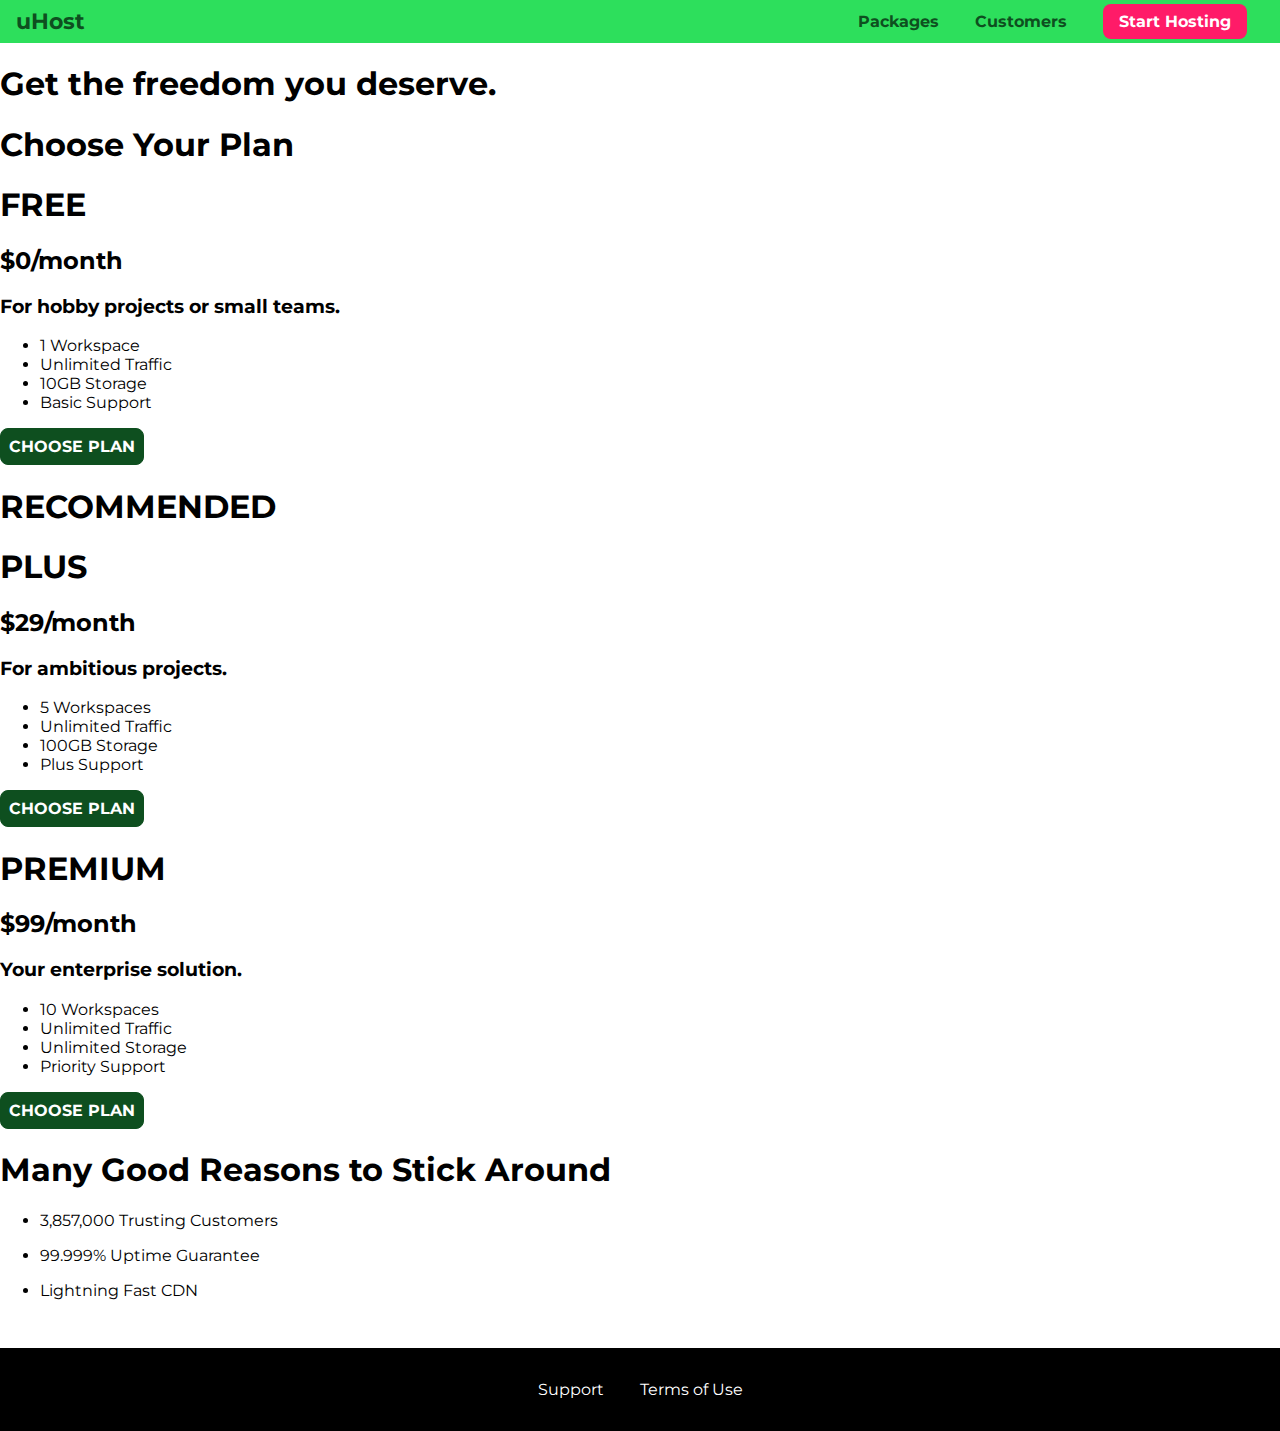
==== index.html @ 27cd6001 "initial commit" ====
<!DOCTYPE html>
<html lang="en">

<head>
    <meta charset="UTF-8">
    <meta http-equiv="X-UA-Compatible" content="ie=edge">
    <title>uHost</title>
    <link rel="shortcut icon" href="favicon.png">
    <link href="https://fonts.googleapis.com/css?family=Anton" rel="stylesheet">
    <link href="https://fonts.googleapis.com/css?family=Montserrat:400,700" rel="stylesheet">
    <link rel="stylesheet" type="text/css" href="shared.css">
    <link rel="stylesheet" type="text/css" href="packages.css">
</head>

<body>
    <header class="main-header">
        <div>
            <a href="index.html" class="main-header__brand">
                uHost
            </a>
        </div>
        <nav class="main-nav">
            <ul class="main-nav__items">
                <li class="main-nav__item">
                    <a href="packages/index.html">Packages</a>
                </li>
                <li class="main-nav__item">
                    <a href="customers/index.html">Customers</a>
                </li>
                <li class="main-nav__item main-nav__item--cta">
                    <a href="start-hosting/index.html">Start Hosting</a>
                </li>
            </ul>
        </nav>
    </header>
    <main>
        <section id="product-overview">
            <h1>Get the freedom you deserve.</h1>
        </section>
        <section id="plans">
            <h1 class="section-title">Choose Your Plan</h1>
            <div>
                <article class="plan">
                    <h1 class="plan__title">FREE</h1>
                    <h2 class="plan__price">$0/month</h2>
                    <h3>For hobby projects or small teams.</h3>
                    <ul class="plan__features">
                        <li>1 Workspace</li>
                        <li>Unlimited Traffic</li>
                        <li>10GB Storage</li>
                        <li>Basic Support</li>
                    </ul>
                    <div>
                        <button class="button">CHOOSE PLAN</button>
                    </div>
                </article>
                <article class="plan plan--highlighted">
                    <h1 class="plan__annotation">RECOMMENDED</h1>
                    <h1 class="plan__title">PLUS</h1>
                    <h2 class="plan__price">$29/month</h2>
                    <h3>For ambitious projects.</h3>
                    <ul class="plan__features">
                        <li>5 Workspaces</li>
                        <li>Unlimited Traffic</li>
                        <li>100GB Storage</li>
                        <li>Plus Support</li>
                    </ul>
                    <div>
                        <button class="button">CHOOSE PLAN</button>
                    </div>
                </article>
                <article class="plan"> 
                    <h1 class="plan__title">PREMIUM</h1>
                    <h2 class="plan__price">$99/month</h2>
                    <h3>Your enterprise solution.</h3>
                    <ul class="plan__features">
                        <li>10 Workspaces</li>
                        <li>Unlimited Traffic</li>
                        <li>Unlimited Storage</li>
                        <li>Priority Support</li>
                    </ul>
                    <div>
                        <button class="button">CHOOSE PLAN</button>
                    </div>
                </article>
            </div>
        </section>
        <section id="key-features">
            <h1 class="section-title">Many Good Reasons to Stick Around</h1>
            <ul class="key-features__list">
                <li class="key-feature">
                    <div class="key-feature__image">

                    </div>
                    <p class="key-feature__description">3,857,000 Trusting Customers</p>
                </li>
                <li class="key-feature">
                    <div class="key-feature__image"> 

                    </div>
                    <p class="key-feature__description">99.999% Uptime Guarantee</p>
                </li>
                <li class="key-feature">
                    <div class="key-feature__image">

                    </div>
                    <p class="key-feature__description">Lightning Fast CDN</p>
                </li>
            </ul>
        </section>
    </main>
    <footer class="main-footer">
        <nav>
            <ul class="main-footer__links">
                <li class="main-footer__link">
                    <a href="#">Support</a>
                </li>
                <li class="main-footer__link">
                    <a href="#">Terms of Use</a>
                </li>
            </ul>
        </nav>
    </footer>
</body>

</html>
---- shared.css ----
* {
    box-sizing: border-box;
}

body {
    font-family: 'Montserrat', sans-serif;
    margin: 0;
}

.main-header {
    width: 100%;
    background: #2ddf5c;
    padding: 8px 16px;
}

.main-header > div {
    display: inline-block;
    vertical-align: middle;
}

.main-header__brand {
    color: #0e4f1f;
    text-decoration: none;
    font-weight: bold;
    font-size: 22px;
}

.main-nav {
    display: inline-block;
    text-align: right;
    width: calc(100% - 74px);
    vertical-align: middle;
}

.main-nav__items {
    margin: 0;
    padding: 0;
    list-style: none;
}

.main-nav__item {
    display: inline-block;
    margin: 0 16px;
}

.main-nav__item a {
    text-decoration: none;
    color: #0e4f1f;
    font-weight: bold;
    padding: 3px 0;
}

.main-nav__item a:hover,
.main-nav__item a:active {
    color: white;
    border-bottom: 5px solid white;
}

.main-nav__item--cta a {
    color: white;
    background: #ff1b68;
    padding: 8px 16px;
    border-radius: 8px;
}

.main-nav__item--cta a:hover,
.main-nav__item--cta a:active {
    color: #ff1b68;
    background: white;
    border: none;
}

.main-footer {
    background: black;
    padding: 32px;
    margin-top: 48px;
}

.main-footer__links {
    list-style: none;
    margin: 0;
    padding: 0;
    text-align: center;
}

.main-footer__link {
    display: inline-block;
    margin: 0 16px;
}

.main-footer__link a {
    color: white;
    text-decoration: none;
}

.main-footer__link a:hover,
.main-footer__link a:active {
    color: #ccc;
} 


/* button styling */
.button {
    background: #0e4f1f;
    color: white;
    font: inherit;
    border: 1.5px solid #0e4f1f;
    padding: 8px;
    border-radius: 8px;
    font-weight: bold;
    cursor: pointer;
}

.button:hover,
.button:active {
    background: white;
    color: #0e4f1f;
}

.button:focus {
    outline: none;
}
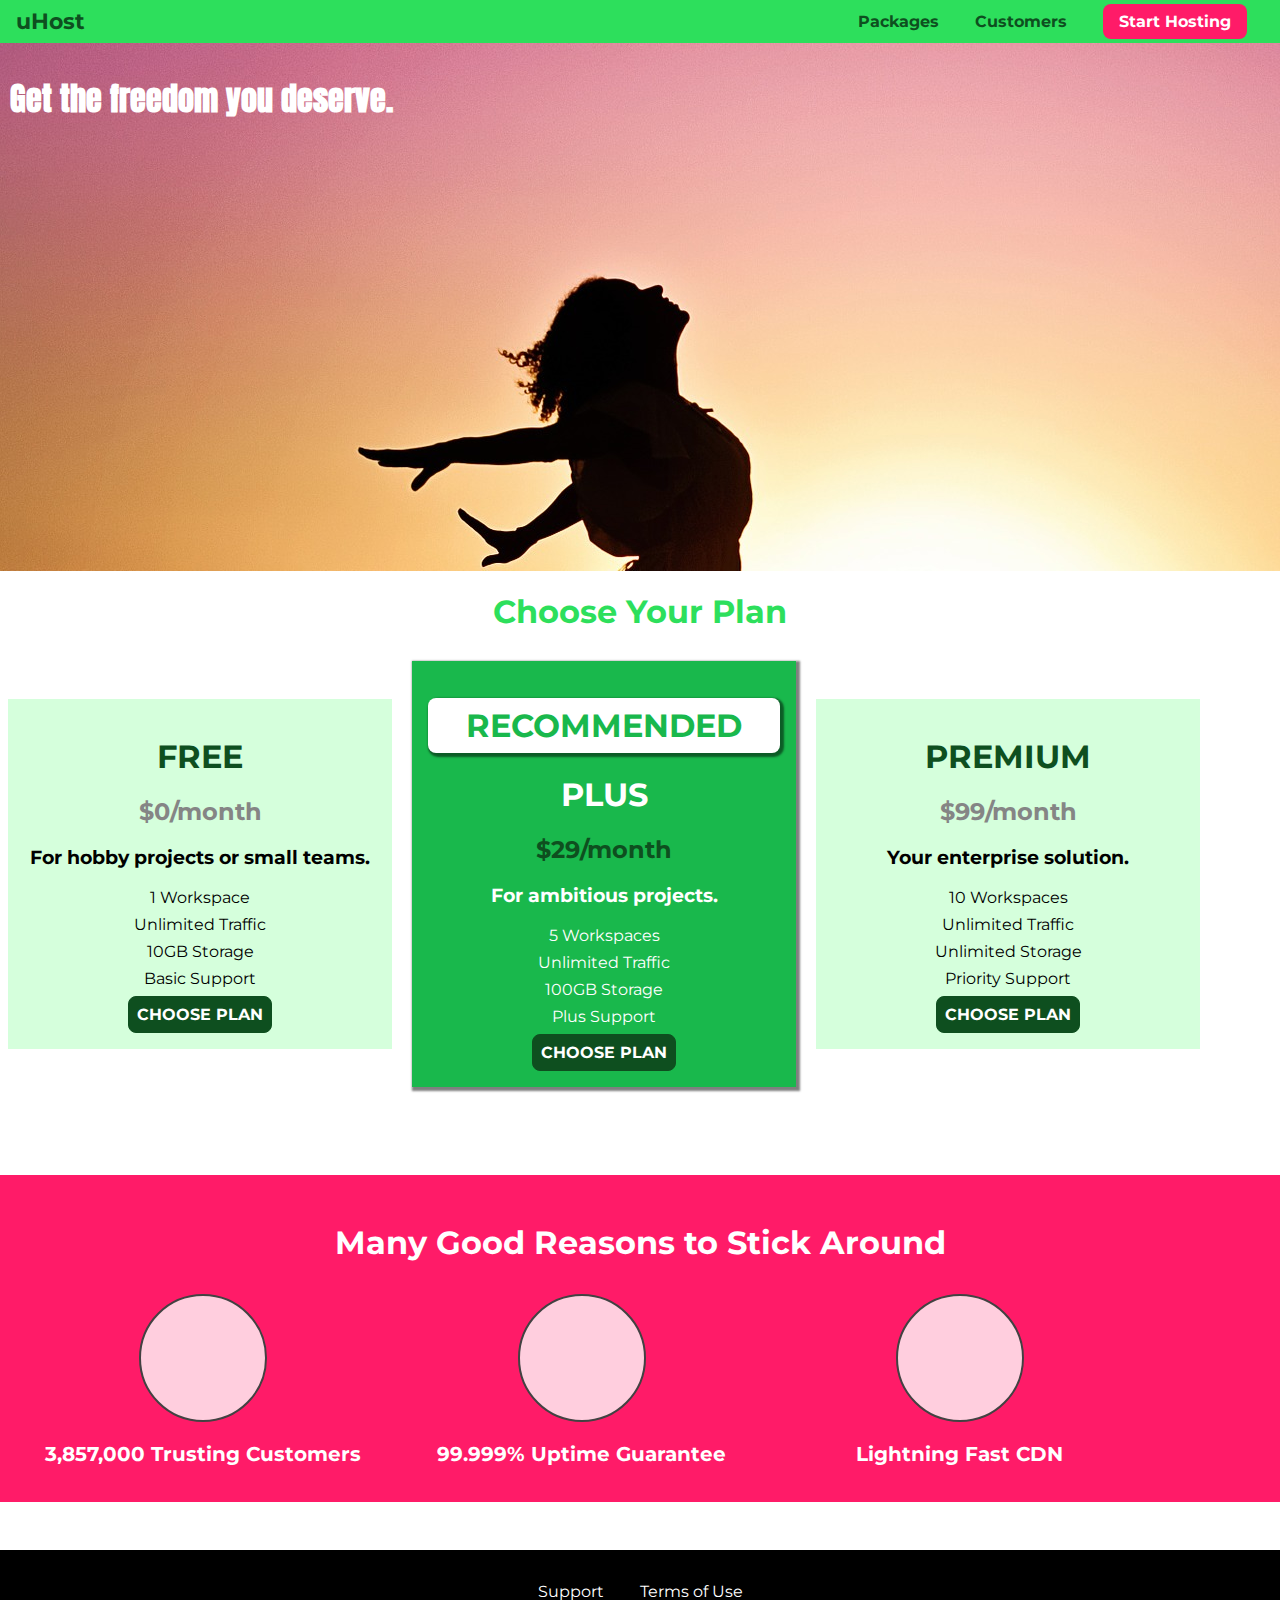
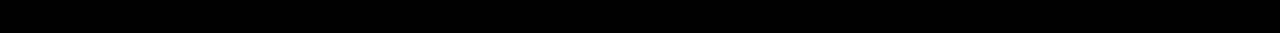
==== commit e9f1cc6a: "index css updated" ====
--- a/index.html
+++ b/index.html
@@ -9,7 +9,7 @@
     <link href="https://fonts.googleapis.com/css?family=Anton" rel="stylesheet">
     <link href="https://fonts.googleapis.com/css?family=Montserrat:400,700" rel="stylesheet">
     <link rel="stylesheet" type="text/css" href="shared.css">
-    <link rel="stylesheet" type="text/css" href="packages.css">
+    <link rel="stylesheet" type="text/css" href="main.css">
 </head>
 
 <body>
--- a/main.css
+++ b/main.css
@@ -0,0 +1,107 @@
+#product-overview {
+    background: url("freedom.jpg");
+    width: 100%;
+    height: 528px;
+    padding: 10px;   
+}
+
+.section-title {
+    color: #2ddf5c;
+    text-align: center;
+}
+
+#product-overview h1 {
+    color: white;
+    font-family: 'Anton', sans-serif;
+}
+
+.plan {
+    background: #d5ffdc;
+    text-align: center;
+    padding: 16px;
+    margin: 8px;
+    display: inline-block;
+    width: 30%;
+    vertical-align: middle;
+}
+
+.plan--highlighted {
+    background: #19b84c;
+    color: white;
+    box-shadow: 2px 2px 2px 2px rgba(0, 0, 0, 0.5);
+}
+
+.plan__annotation {
+    background: white;
+    color: #19b84c;
+    padding: 8px;
+    box-shadow: 2px 2px 2px 2px rgba(0, 0, 0, 0.5);
+    border-radius: 8px;
+}
+
+.plan__features {
+    list-style: none;
+    margin: 0;
+    padding: 0;
+}
+
+.plan__features li {
+    margin: 8px 0;
+}
+
+.plan__title {
+    color: #0e4f1f;
+}
+
+.plan__price {
+    color: #858585;
+}
+
+.plan--highlighted .plan__title {
+    color: white
+}
+
+.plan--highlighted .plan__price {
+    color: #0e4f1f
+}
+
+
+#key-features {
+    background: #ff1b68;
+    margin-top: 80px;
+    padding: 16px;
+}
+
+#key-features .section-title {
+    color: white;
+    margin: 32px;
+}
+
+.key-features__list {
+    list-style: none;
+    margin:0;
+    padding: 0;
+    text-align: middle;
+}
+
+.key-feature {
+    display: inline-block;
+    width: 30%;
+    vertical-align: top;
+}
+
+.key-feature__description {
+    text-align: center;
+    font-size: 20px;
+    color: white;
+    font-weight: bold;
+}
+
+.key-feature__image {
+    background: #ffcede;
+    height: 128px;
+    width: 128px;
+    border: 2px solid #424242;
+    border-radius: 50%;
+    margin: auto;
+}
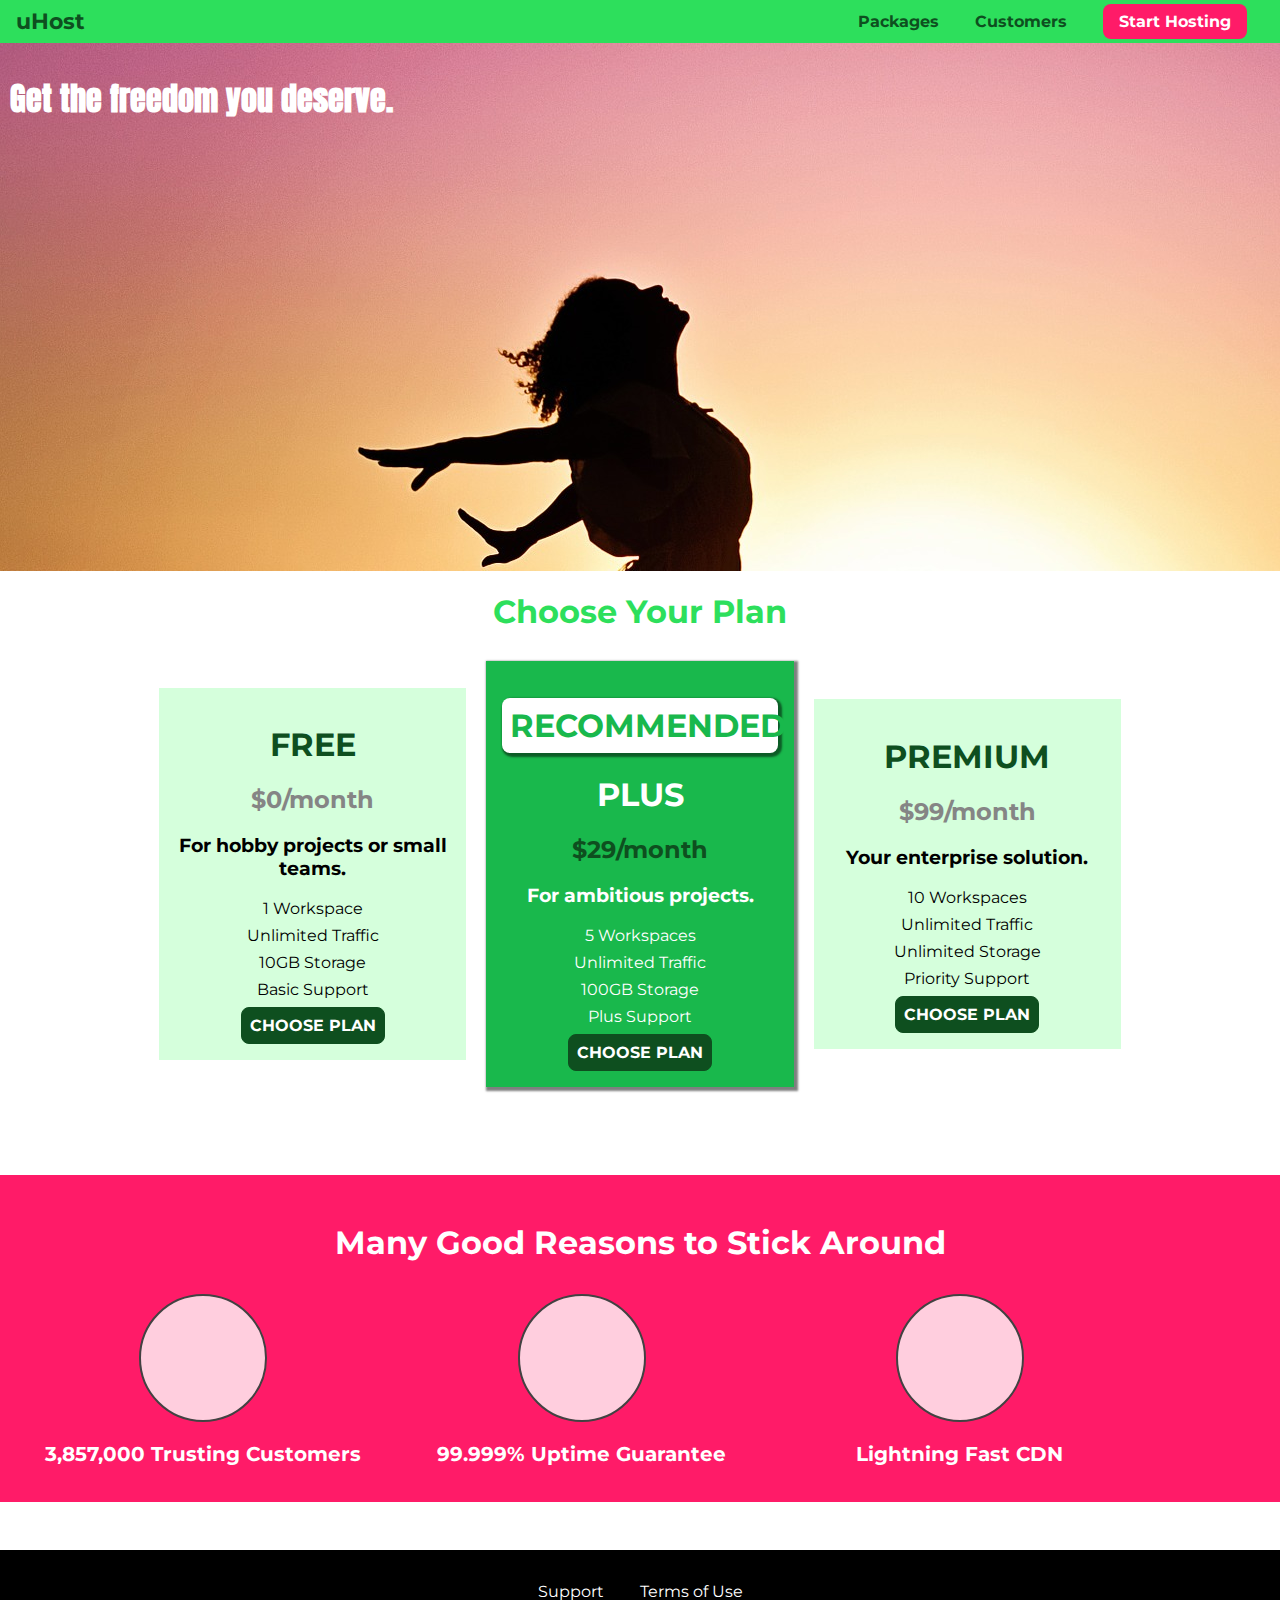
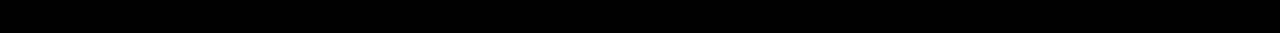
==== commit 82e87752: "css to main and plan  updated" ====
--- a/index.html
+++ b/index.html
@@ -39,7 +39,7 @@
         </section>
         <section id="plans">
             <h1 class="section-title">Choose Your Plan</h1>
-            <div>
+            <div class="plan__list">
                 <article class="plan">
                     <h1 class="plan__title">FREE</h1>
                     <h2 class="plan__price">$0/month</h2>
--- a/main.css
+++ b/main.css
@@ -13,6 +13,12 @@
 #product-overview h1 {
     color: white;
     font-family: 'Anton', sans-serif;
+}
+
+.plan__list {
+    width: 80%;
+    margin: auto;
+    text-align: center;
 }
 
 .plan {
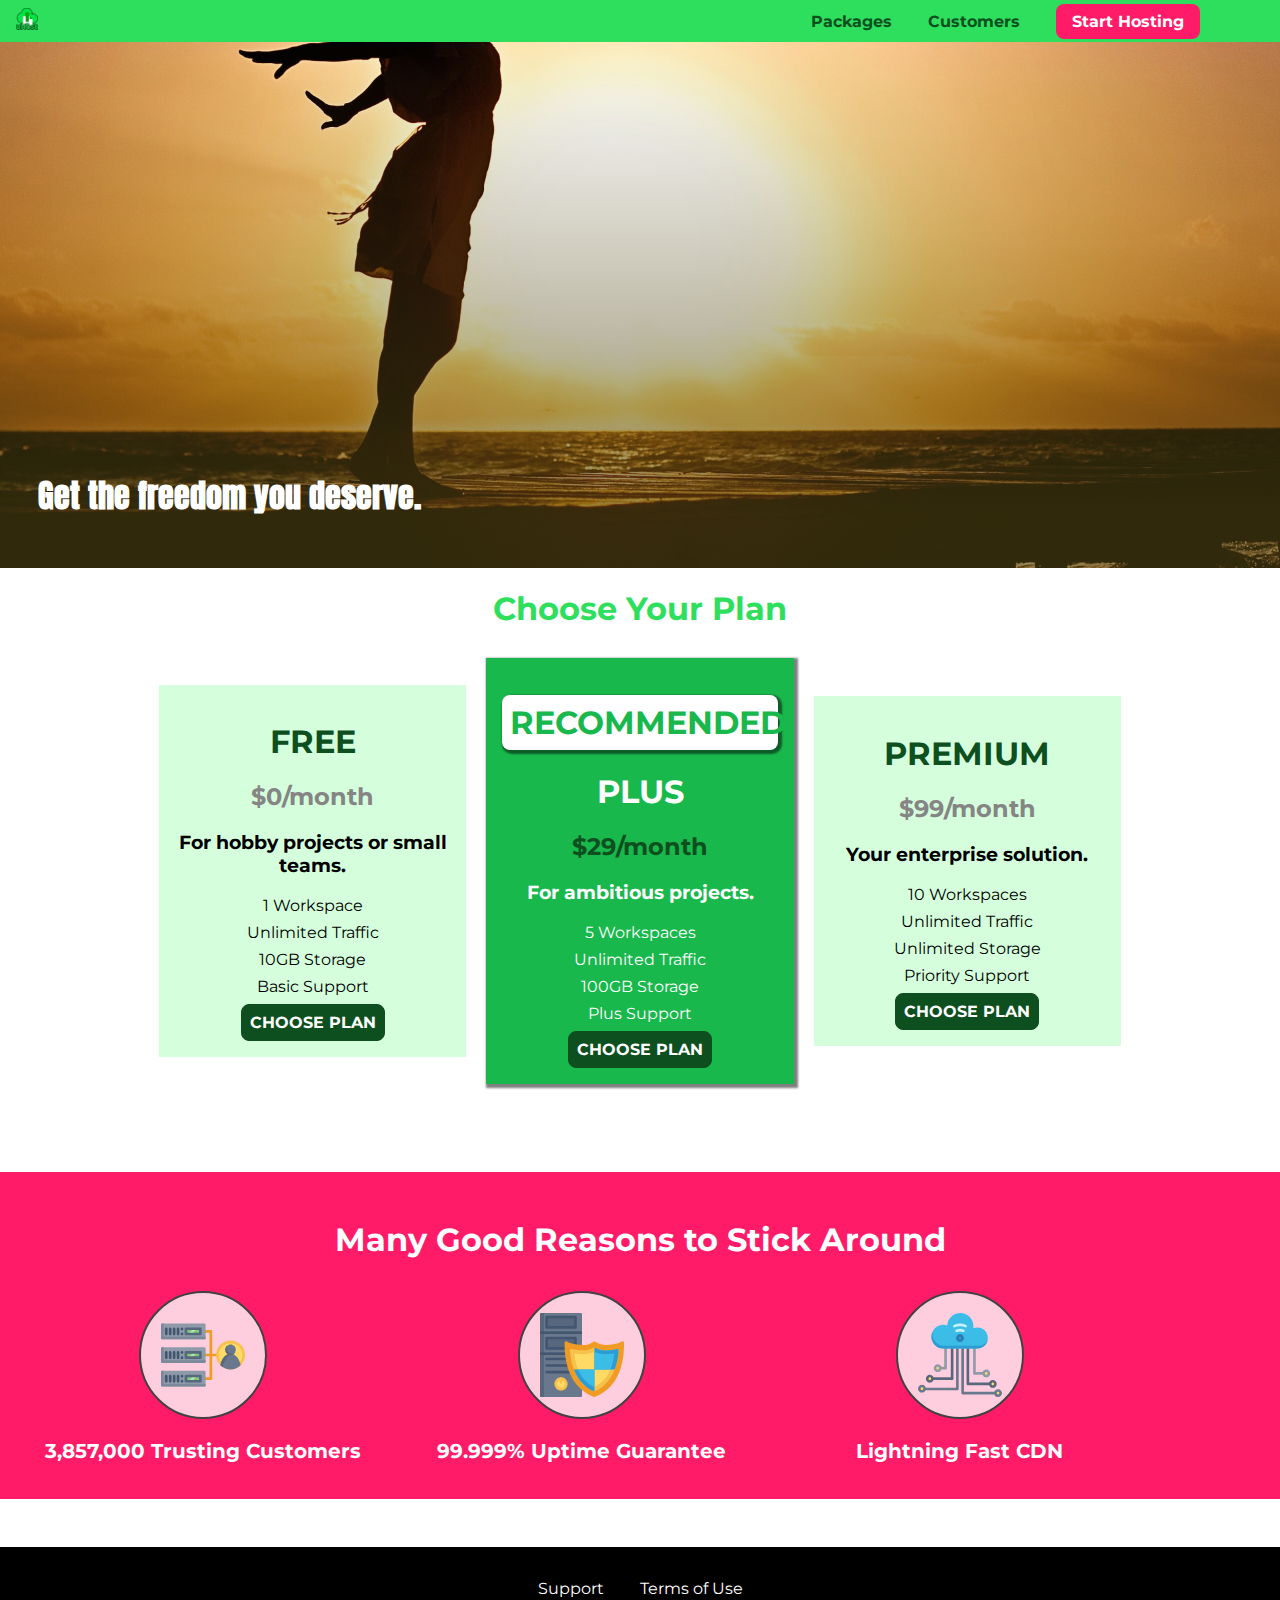
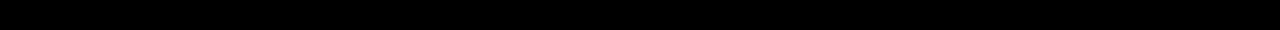
==== commit 77b736ad: "initial working pages are complete" ====
--- a/index.html
+++ b/index.html
@@ -16,7 +16,7 @@
     <header class="main-header">
         <div>
             <a href="index.html" class="main-header__brand">
-                uHost
+                <img src="./images/uhost-icon.png" alt="uHost - Your favorite hosting company">
             </a>
         </div>
         <nav class="main-nav">
@@ -69,7 +69,7 @@
                         <button class="button">CHOOSE PLAN</button>
                     </div>
                 </article>
-                <article class="plan"> 
+                <article class="plan">
                     <h1 class="plan__title">PREMIUM</h1>
                     <h2 class="plan__price">$99/month</h2>
                     <h3>Your enterprise solution.</h3>
@@ -90,19 +90,128 @@
             <ul class="key-features__list">
                 <li class="key-feature">
                     <div class="key-feature__image">
-
+                        <svg viewBox="0 0 512 512">
+                            <path style="fill:#F09B24;" d="M344,248h-32V112c0-4.418-3.582-8-8-8h-40c-4.418,0-8,3.582-8,8s3.582,8,8,8h32v128h-32  c-4.418,0-8,3.582-8,8s3.582,8,8,8h32v128h-32c-4.418,0-8,3.582-8,8s3.582,8,8,8h40c4.418,0,8-3.582,8-8V264h32c4.418,0,8-3.582,8-8  S348.418,248,344,248z" />
+                            <path style="fill:#8E9AA9;" d="M264,64H8c-4.418,0-8,3.582-8,8v80c0,4.418,3.582,8,8,8h256c4.418,0,8-3.582,8-8V72  C272,67.582,268.418,64,264,64z" />
+                            <path style="fill:#7C899B;" d="M24,144c-4.418,0-8-3.582-8-8V64H8c-4.418,0-8,3.582-8,8v80c0,4.418,3.582,8,8,8h256  c4.418,0,8-3.582,8-8v-8H24z" />
+                            <rect x="152" y="96" style="fill:#B8E3A8;" width="88" height="32" />
+                            <g>
+                                <polygon style="fill:#7EC97D;" points="152,96 152,128 166,128 198,96  " />
+                                <polygon style="fill:#7EC97D;" points="220,96 188,128 240,128 240,96  " />
+                            </g>
+                            <path style="fill:#56677E;" d="M240,136h-88c-4.418,0-8-3.582-8-8V96c0-4.418,3.582-8,8-8h88c4.418,0,8,3.582,8,8v32  C248,132.418,244.418,136,240,136z M160,120h72v-16h-72V120z" />
+                            <g>
+                                <path style="fill:#435670;" d="M32,136c-4.418,0-8-3.582-8-8V96c0-4.418,3.582-8,8-8s8,3.582,8,8v32C40,132.418,36.418,136,32,136z   " />
+                                <path style="fill:#435670;" d="M56,136c-4.418,0-8-3.582-8-8V96c0-4.418,3.582-8,8-8s8,3.582,8,8v32C64,132.418,60.418,136,56,136z   " />
+                                <path style="fill:#435670;" d="M80,136c-4.418,0-8-3.582-8-8V96c0-4.418,3.582-8,8-8s8,3.582,8,8v32C88,132.418,84.418,136,80,136z   " />
+                                <path style="fill:#435670;" d="M104,136c-4.418,0-8-3.582-8-8V96c0-4.418,3.582-8,8-8s8,3.582,8,8v32   C112,132.418,108.418,136,104,136z" />
+                                <path style="fill:#435670;" d="M128,105c-4.418,0-8-3.582-8-8v-1c0-4.418,3.582-8,8-8s8,3.582,8,8v1   C136,101.418,132.418,105,128,105z" />
+                                <path style="fill:#435670;" d="M128,136c-4.418,0-8-3.582-8-8v-1c0-4.418,3.582-8,8-8s8,3.582,8,8v1   C136,132.418,132.418,136,128,136z" />
+                            </g>
+                            <path style="fill:#8E9AA9;" d="M264,208H8c-4.418,0-8,3.582-8,8v80c0,4.418,3.582,8,8,8h256c4.418,0,8-3.582,8-8v-80  C272,211.582,268.418,208,264,208z" />
+                            <path style="fill:#7C899B;" d="M24,288c-4.418,0-8-3.582-8-8v-72H8c-4.418,0-8,3.582-8,8v80c0,4.418,3.582,8,8,8h256  c4.418,0,8-3.582,8-8v-8H24z" />
+                            <rect x="152" y="240" style="fill:#B8E3A8;" width="88" height="32" />
+                            <g>
+                                <polygon style="fill:#7EC97D;" points="152,240 152,272 166,272 198,240  " />
+                                <polygon style="fill:#7EC97D;" points="220,240 188,272 240,272 240,240  " />
+                            </g>
+                            <path style="fill:#56677E;" d="M240,280h-88c-4.418,0-8-3.582-8-8v-32c0-4.418,3.582-8,8-8h88c4.418,0,8,3.582,8,8v32  C248,276.418,244.418,280,240,280z M160,264h72v-16h-72V264z" />
+                            <g>
+                                <path style="fill:#435670;" d="M32,280c-4.418,0-8-3.582-8-8v-32c0-4.418,3.582-8,8-8s8,3.582,8,8v32C40,276.418,36.418,280,32,280   z" />
+                                <path style="fill:#435670;" d="M56,280c-4.418,0-8-3.582-8-8v-32c0-4.418,3.582-8,8-8s8,3.582,8,8v32C64,276.418,60.418,280,56,280   z" />
+                                <path style="fill:#435670;" d="M80,280c-4.418,0-8-3.582-8-8v-32c0-4.418,3.582-8,8-8s8,3.582,8,8v32C88,276.418,84.418,280,80,280   z" />
+                                <path style="fill:#435670;" d="M104,280c-4.418,0-8-3.582-8-8v-32c0-4.418,3.582-8,8-8s8,3.582,8,8v32   C112,276.418,108.418,280,104,280z" />
+                                <path style="fill:#435670;" d="M128,249c-4.418,0-8-3.582-8-8v-1c0-4.418,3.582-8,8-8s8,3.582,8,8v1   C136,245.418,132.418,249,128,249z" />
+                                <path style="fill:#435670;" d="M128,280c-4.418,0-8-3.582-8-8v-1c0-4.418,3.582-8,8-8s8,3.582,8,8v1   C136,276.418,132.418,280,128,280z" />
+                            </g>
+                            <path style="fill:#8E9AA9;" d="M264,352H8c-4.418,0-8,3.582-8,8v80c0,4.418,3.582,8,8,8h256c4.418,0,8-3.582,8-8v-80  C272,355.582,268.418,352,264,352z" />
+                            <path style="fill:#7C899B;" d="M24,432c-4.418,0-8-3.582-8-8v-72H8c-4.418,0-8,3.582-8,8v80c0,4.418,3.582,8,8,8h256  c4.418,0,8-3.582,8-8v-8H24z" />
+                            <rect x="152" y="384" style="fill:#B8E3A8;" width="88" height="32" />
+                            <g>
+                                <polygon style="fill:#7EC97D;" points="152,384 152,416 166,416 198,384  " />
+                                <polygon style="fill:#7EC97D;" points="220,384 188,416 240,416 240,384  " />
+                            </g>
+                            <path style="fill:#56677E;" d="M240,424h-88c-4.418,0-8-3.582-8-8v-32c0-4.418,3.582-8,8-8h88c4.418,0,8,3.582,8,8v32  C248,420.418,244.418,424,240,424z M160,408h72v-16h-72V408z" />
+                            <g>
+                                <path style="fill:#435670;" d="M32,424c-4.418,0-8-3.582-8-8v-32c0-4.418,3.582-8,8-8s8,3.582,8,8v32C40,420.418,36.418,424,32,424   z" />
+                                <path style="fill:#435670;" d="M56,424c-4.418,0-8-3.582-8-8v-32c0-4.418,3.582-8,8-8s8,3.582,8,8v32C64,420.418,60.418,424,56,424   z" />
+                                <path style="fill:#435670;" d="M80,424c-4.418,0-8-3.582-8-8v-32c0-4.418,3.582-8,8-8s8,3.582,8,8v32C88,420.418,84.418,424,80,424   z" />
+                                <path style="fill:#435670;" d="M104,424c-4.418,0-8-3.582-8-8v-32c0-4.418,3.582-8,8-8s8,3.582,8,8v32   C112,420.418,108.418,424,104,424z" />
+                                <path style="fill:#435670;" d="M128,393c-4.418,0-8-3.582-8-8v-1c0-4.418,3.582-8,8-8s8,3.582,8,8v1   C136,389.418,132.418,393,128,393z" />
+                                <path style="fill:#435670;" d="M128,424c-4.418,0-8-3.582-8-8v-1c0-4.418,3.582-8,8-8s8,3.582,8,8v1   C136,420.418,132.418,424,128,424z" />
+                            </g>
+                            <path style="fill:#F7C14D;" d="M424,168c-48.523,0-88,39.477-88,88s39.477,88,88,88s88-39.477,88-88S472.523,168,424,168z" />
+                            <path style="fill:#FFDB66;" d="M424,184c-39.701,0-72,32.299-72,72s32.299,72,72,72s72-32.299,72-72S463.701,184,424,184z" />
+                            <path style="fill:#69788D;" d="M484.893,314.16C476.393,274.588,451.922,248,424,248s-52.393,26.588-60.893,66.16  c-0.605,2.82,0.354,5.749,2.511,7.664C381.731,336.124,402.465,344,424,344s42.269-7.876,58.381-22.176  C484.539,319.909,485.498,316.98,484.893,314.16z" />
+                            <path style="fill:#56677E;" d="M434.053,249.171C430.768,248.403,427.411,248,424,248c-27.922,0-52.393,26.588-60.893,66.16  c-0.605,2.82,0.354,5.749,2.511,7.664c3.383,3.002,6.979,5.703,10.734,8.125C384.904,286.243,407.373,255.378,434.053,249.171z" />
+                            <path style="fill:#69788D;" d="M424,192c-17.645,0-32,14.355-32,32s14.355,32,32,32s32-14.355,32-32S441.645,192,424,192z" />
+                            <path style="fill:#56677E;" d="M432,248c-17.645,0-32-14.355-32-32c0-6.783,2.128-13.076,5.742-18.258  C397.444,203.53,392,213.138,392,224c0,17.645,14.355,32,32,32c10.862,0,20.471-5.444,26.258-13.742  C445.076,245.872,438.783,248,432,248z" />
+
+                        </svg>
                     </div>
                     <p class="key-feature__description">3,857,000 Trusting Customers</p>
-                </li>
-                <li class="key-feature">
-                    <div class="key-feature__image"> 
-
-                    </div>
-                    <p class="key-feature__description">99.999% Uptime Guarantee</p>
                 </li>
                 <li class="key-feature">
                     <div class="key-feature__image">
-
+                        <svg viewBox="0 0 512 512">
+                            <path style="fill:#69788D;" d="M248,0H8C3.582,0,0,3.582,0,8v496c0,4.418,3.582,8,8,8h240c4.418,0,8-3.582,8-8V8  C256,3.582,252.418,0,248,0z" />
+                            <path style="fill:#56677E;" d="M24,504V8c0-4.418,3.582-8,8-8H8C3.582,0,0,3.582,0,8v496c0,4.418,3.582,8,8,8h24  C27.582,512,24,508.418,24,504z" />
+                            <g>
+                                <rect x="0" y="112" style="fill:#435670;" width="256" height="16" />
+                                <rect x="0" y="240" style="fill:#435670;" width="256" height="16" />
+                            </g>
+                            <path style="fill:#F7C14D;" d="M128,392c-22.056,0-40,17.944-40,40s17.944,40,40,40s40-17.944,40-40S150.056,392,128,392z" />
+                            <path style="fill:#FFDB66;" d="M128,408c-13.233,0-24,10.767-24,24s10.767,24,24,24s24-10.767,24-24S141.233,408,128,408z" />
+                            <path style="fill:#F7C14D;" d="M128,392c-2.739,0-5.414,0.278-8,0.805V424c0,4.418,3.582,8,8,8c4.418,0,8-3.582,8-8v-31.195  C133.414,392.278,130.739,392,128,392z" />
+                            <g>
+                                <path style="fill:#435670;" d="M216,288H40c-4.418,0-8-3.582-8-8s3.582-8,8-8h176c4.418,0,8,3.582,8,8S220.418,288,216,288z" />
+                                <path style="fill:#435670;" d="M216,328H40c-4.418,0-8-3.582-8-8s3.582-8,8-8h176c4.418,0,8,3.582,8,8S220.418,328,216,328z" />
+                                <path style="fill:#435670;" d="M216,368H40c-4.418,0-8-3.582-8-8s3.582-8,8-8h176c4.418,0,8,3.582,8,8S220.418,368,216,368z" />
+                                <path style="fill:#435670;" d="M216,16H40c-4.418,0-8,3.582-8,8v64c0,4.418,3.582,8,8,8h176c4.418,0,8-3.582,8-8V24   C224,19.582,220.418,16,216,16z" />
+                            </g>
+                            <rect x="48" y="32" style="fill:#56677E;" width="160" height="48" />
+                            <path style="fill:#435670;" d="M216,144H40c-4.418,0-8,3.582-8,8v64c0,4.418,3.582,8,8,8h176c4.418,0,8-3.582,8-8v-64  C224,147.582,220.418,144,216,144z" />
+                            <rect x="48" y="160" style="fill:#56677E;" width="160" height="48" />
+                            <path style="fill:#F09B24;" d="M511.747,180.237c-0.194-6.537-8.107-10.107-13.135-5.894c-5.6,4.693-42.904,21.282-98.514,21.282  c-33.45,0-64.625-20.999-64.929-21.206c-2.9-1.991-6.764-1.85-9.512,0.346c-2.677,2.135-27.201,20.86-63.793,20.86  c-55.607,0-92.914-16.589-98.515-21.282c-5.028-4.211-12.941-0.645-13.135,5.894c-1.634,54.834,4.655,105.941,18.693,151.903  c12.096,39.604,29.759,74.047,52.497,102.373c27.538,34.304,62.743,59.882,104.66,76.045c3.069,1.918,6.757,1.921,9.83,0  c41.917-16.163,77.122-41.741,104.66-76.045c22.738-28.326,40.401-62.77,52.497-102.373  C507.092,286.179,513.381,235.071,511.747,180.237z" />
+                            <path style="fill:#F7C14D;" d="M476.21,221.226c-1.953-1.631-4.568-2.235-7.036-1.628c-21.686,5.327-44.926,8.028-69.075,8.028  c-25.926,0-49.633-8.975-64.955-16.504c-2.307-1.134-5.016-1.091-7.284,0.116c-14.059,7.477-36.919,16.388-65.994,16.388  c-24.153,0-47.394-2.701-69.075-8.028c-5.155-1.268-10.221,2.966-9.894,8.261c2.077,33.693,7.668,65.635,16.616,94.935  c22.774,74.565,66.139,126.334,128.888,153.868c2.032,0.891,4.397,0.891,6.43,0c61.777-27.107,104.716-78.876,127.62-153.868  c8.948-29.3,14.539-61.241,16.616-94.935C479.224,225.319,478.163,222.856,476.21,221.226z" />
+                            <path style="fill:#FFDB66;" d="M331.609,451.727c-52.604-25.289-89.304-70.987-109.144-135.944  c-6.532-21.39-11.162-44.336-13.82-68.447c17.133,2.852,34.952,4.291,53.22,4.291c29.394,0,53.376-7.793,69.978-15.561  c17.44,7.736,41.656,15.561,68.256,15.561c18.267,0,36.085-1.439,53.219-4.291c-2.659,24.112-7.288,47.06-13.82,68.448  C419.545,381.108,383.27,426.805,331.609,451.727z" />
+                            <g>
+                                <path style="fill:#2C9DD4;" d="M479.066,227.858c0.157-2.539-0.903-5.002-2.856-6.633s-4.568-2.235-7.036-1.628   c-21.686,5.327-44.926,8.028-69.075,8.028c-25.926,0-49.633-8.975-64.955-16.504c-1.057-0.52-2.2-0.78-3.345-0.806l-0.072,133.351   h123.601c2.556-6.746,4.933-13.702,7.123-20.874C471.398,293.493,476.989,261.552,479.066,227.858z" />
+                                <path style="fill:#2C9DD4;" d="M206.658,343.667c24.153,63.42,65.028,108.108,121.743,132.995c1.031,0.452,2.147,0.673,3.263,0.666   l0.063-133.661H206.658z" />
+                            </g>
+                            <g>
+                                <path style="fill:#3CBDE8;" d="M439.497,315.783c6.532-21.389,11.161-44.336,13.82-68.448c-17.134,2.852-34.952,4.291-53.219,4.291   c-26.6,0-50.815-7.824-68.256-15.561l-0.116,107.601h97.758C433.179,334.807,436.524,325.518,439.497,315.783z" />
+                                <path style="fill:#3CBDE8;" d="M232.523,343.667c21.144,50.298,54.363,86.56,99.087,108.06l0.117-108.06H232.523z" />
+                            </g>
+                        </svg>
+                    </div>
+                    <p class="key-feature__description">99.999% Uptime Guarantee</p>
+                </li>
+                <li class="key-feature">
+                    <div class="key-feature__image">
+                        <svg viewBox="0 0 512 512">
+                            <path style="fill:#8E9AA9;" d="M168,200c-4.418,0-8,3.582-8,8v120h-17.376c-3.302-9.311-12.194-16-22.624-16  c-13.234,0-24,10.767-24,24s10.766,24,24,24c10.429,0,19.321-6.689,22.624-16H168c4.418,0,8-3.582,8-8V208  C176,203.582,172.418,200,168,200z" />
+                            <path style="fill:#FFDB66;" d="M120,328c-4.411,0-8,3.589-8,8s3.589,8,8,8s8-3.589,8-8S124.411,328,120,328z" />
+                            <path style="fill:#56677E;" d="M208,200c-4.418,0-8,3.582-8,8v184H94.624C91.322,382.689,82.43,376,72,376  c-13.234,0-24,10.767-24,24s10.766,24,24,24c10.429,0,19.321-6.689,22.624-16H208c4.418,0,8-3.582,8-8V208  C216,203.582,212.418,200,208,200z" />
+                            <path style="fill:#FFDB66;" d="M72,392c-4.411,0-8,3.589-8,8s3.589,8,8,8s8-3.589,8-8S76.411,392,72,392z" />
+                            <path style="fill:#69788D;" d="M240,208c-4.418,0-8,3.582-8,8v239H47.24c-2.671-10.34-12.078-18-23.24-18c-13.234,0-24,10.767-24,24  s10.766,24,24,24c9.666,0,18.009-5.747,21.809-14H240c4.418,0,8-3.582,8-8V216C248,211.582,244.418,208,240,208z" />
+                            <path style="fill:#FFDB66;" d="M24,453c-4.411,0-8,3.589-8,8s3.589,8,8,8s8-3.589,8-8S28.411,453,24,453z" />
+                            <path style="fill:#69788D;" d="M488,464c-10.429,0-19.321,6.689-22.624,16H280V208c0-4.418-3.582-8-8-8s-8,3.582-8,8v280  c0,4.418,3.582,8,8,8h193.376c3.302,9.311,12.194,16,22.624,16c13.234,0,24-10.767,24-24S501.234,464,488,464z" />
+                            <path style="fill:#FFDB66;" d="M488,480c-4.411,0-8,3.589-8,8s3.589,8,8,8s8-3.589,8-8S492.411,480,488,480z" />
+                            <path style="fill:#56677E;" d="M456,408c-10.429,0-19.321,6.689-22.624,16H312V208c0-4.418-3.582-8-8-8s-8,3.582-8,8v224  c0,4.418,3.582,8,8,8h129.376c3.302,9.311,12.194,16,22.624,16c13.234,0,24-10.767,24-24S469.234,408,456,408z" />
+                            <path style="fill:#FFDB66;" d="M456,424c-4.411,0-8,3.589-8,8s3.589,8,8,8s8-3.589,8-8S460.411,424,456,424z" />
+                            <path style="fill:#8E9AA9;" d="M416,344c-10.429,0-19.321,6.689-22.624,16H352V208c0-4.418-3.582-8-8-8s-8,3.582-8,8v160  c0,4.418,3.582,8,8,8h49.376c3.302,9.311,12.194,16,22.624,16c13.234,0,24-10.767,24-24S429.234,344,416,344z" />
+                            <path style="fill:#FFDB66;" d="M416,360c-4.411,0-8,3.589-8,8s3.589,8,8,8s8-3.589,8-8S420.411,360,416,360z" />
+                            <path style="fill:#3CBDE8;" d="M362,88c-8.741,0-17.231,1.751-25.06,5.085C337.646,88.797,338,84.43,338,80  c0-44.112-35.888-80-80-80c-42.823,0-77.895,33.816-79.909,76.149C170.393,73.415,162.244,72,154,72c-39.701,0-72,32.299-72,72  s32.299,72,72,72h208c35.29,0,64-28.71,64-64S397.29,88,362,88z" />
+                            <path style="fill:#2C9DD4;" d="M368,200H160c-39.701,0-72-32.299-72-72c0-5.863,0.721-11.559,2.05-17.019  C84.918,120.88,82,132.102,82,144c0,39.701,32.299,72,72,72h208c30.389,0,55.88-21.296,62.379-49.743  C413.565,186.327,392.352,200,368,200z" />
+                            <path style="fill:#2A7DB5;" d="M256,128c-13.234,0-24,10.767-24,24s10.766,24,24,24c13.233,0,24-10.767,24-24S269.233,128,256,128z" />
+                            <path style="fill:#2C9DD4;" d="M256,144c-4.411,0-8,3.589-8,8s3.589,8,8,8c4.411,0,8-3.589,8-8S260.411,144,256,144z" />
+                            <g>
+                                <path style="fill:#C5F1FA;" d="M221.755,87.695c-2.994,0-5.864-1.688-7.233-4.572c-1.894-3.991-0.194-8.763,3.798-10.657   C230.157,66.849,242.834,64,256,64c13.166,0,25.844,2.849,37.68,8.466c3.992,1.895,5.692,6.666,3.798,10.657   s-6.666,5.692-10.657,3.798C277.144,82.328,266.774,80,256,80c-10.774,0-21.144,2.328-30.821,6.921   C224.072,87.446,222.904,87.695,221.755,87.695z" />
+                                <path style="fill:#C5F1FA;" d="M276.545,116.618c-1.148,0-2.316-0.249-3.424-0.774C267.745,113.293,261.985,112,256,112   c-5.985,0-11.745,1.293-17.121,3.844c-3.991,1.895-8.763,0.192-10.657-3.798c-1.894-3.992-0.193-8.764,3.798-10.657   C239.557,97.813,247.625,96,256,96c8.376,0,16.444,1.813,23.98,5.389c3.991,1.894,5.692,6.665,3.798,10.657   C282.41,114.93,279.539,116.618,276.545,116.618z" />
+                            </g>
+
+                        </svg>
                     </div>
                     <p class="key-feature__description">Lightning Fast CDN</p>
                 </li>
--- a/shared.css
+++ b/shared.css
@@ -11,6 +11,9 @@
     width: 100%;
     background: #2ddf5c;
     padding: 8px 16px;
+    position: fixed;
+    z-index: 1;
+    top: 0px;
 }
 
 .main-header > div {
@@ -23,6 +26,13 @@
     text-decoration: none;
     font-weight: bold;
     font-size: 22px;
+    height: 22px;
+    display: inline-block;
+}
+
+.main-header__brand img {
+    /* height: 100%; */
+    height: 100%;
 }
 
 .main-nav {
--- a/main.css
+++ b/main.css
@@ -1,8 +1,17 @@
 #product-overview {
-    background: url("freedom.jpg");
+    /* background-image: linear-gradient(to top, rgba(80, 68, 18, 0.6) 10%, transparent); */
+    background-image: linear-gradient(to top, rgba(80, 68, 18, 0.6) 10%, transparent), url("images/freedom.jpg");
+    /* background-image: radial-gradient(circle at top left, red, blue); */
+    background-size: cover;
+    background-position: left 10% bottom 20%;
+    background-repeat: no-repeat;
+    background-origin: border-box;
+    background-clip: border-box;
     width: 100%;
     height: 528px;
-    padding: 10px;   
+    padding: 10px;
+    margin-top: 40px;
+    position: relative;
 }
 
 .section-title {
@@ -13,6 +22,9 @@
 #product-overview h1 {
     color: white;
     font-family: 'Anton', sans-serif;
+    position: absolute;
+    bottom: 5%;
+    left: 3%;
 }
 
 .plan__list {
@@ -110,4 +122,5 @@
     border: 2px solid #424242;
     border-radius: 50%;
     margin: auto;
+    padding: 20px;
 }
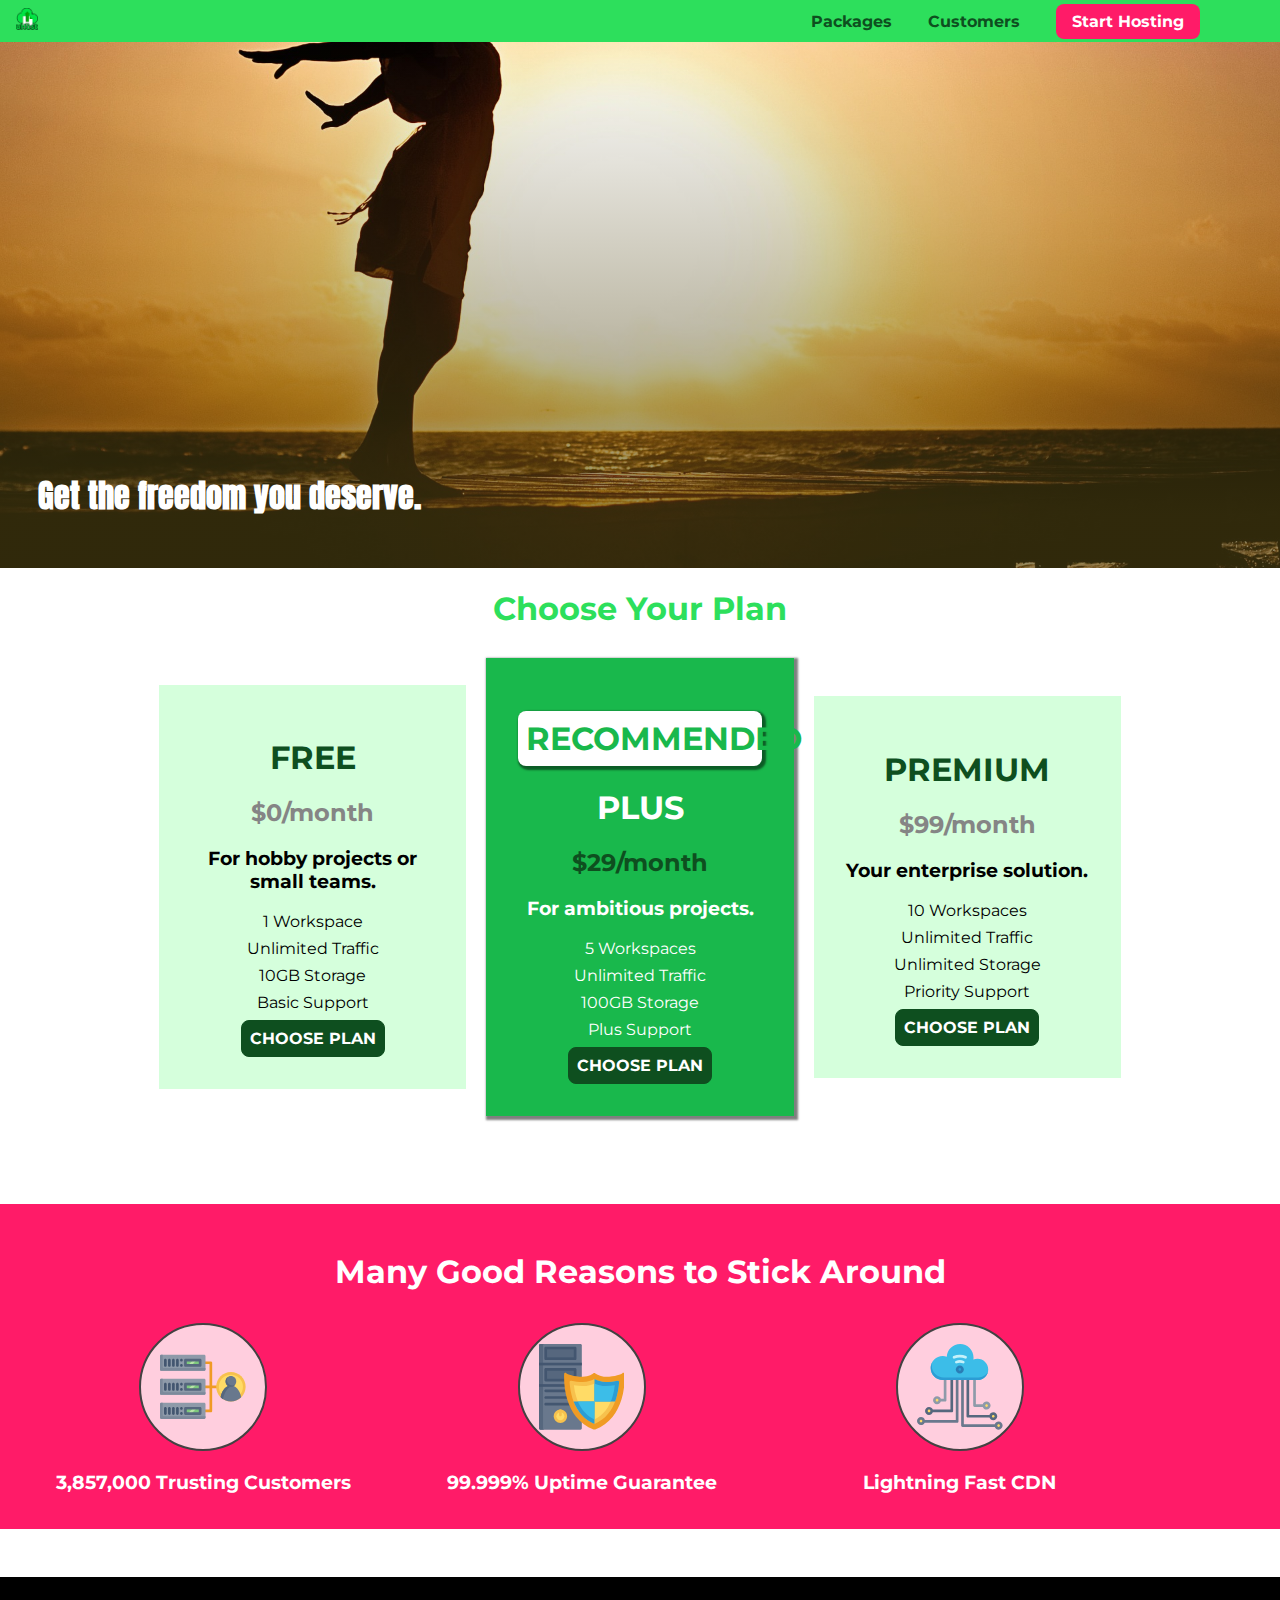
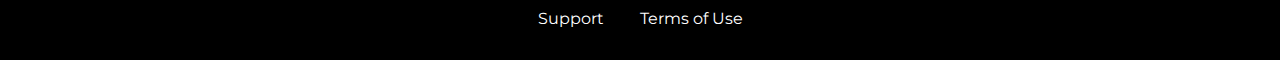
==== commit 23df3b06: "Updated REM to all CSS" ====
--- a/index.html
+++ b/index.html
@@ -13,6 +13,7 @@
 </head>
 
 <body>
+    <div class="backdrop"></div>
     <header class="main-header">
         <div>
             <a href="index.html" class="main-header__brand">
--- a/shared.css
+++ b/shared.css
@@ -5,6 +5,17 @@
 body {
     font-family: 'Montserrat', sans-serif;
     margin: 0;
+}
+
+.backdrop  {
+    position: absolute;
+    display: none;
+    z-index: 100;
+    height: 100%;
+    width: 100%;
+    background: rgba(0, 0, 0, 0.5);
+    top: 0;
+    left: 0;
 }
 
 .main-header {
--- a/main.css
+++ b/main.css
@@ -9,8 +9,8 @@
     background-clip: border-box;
     width: 100%;
     height: 528px;
-    padding: 10px;
-    margin-top: 40px;
+    padding: 0.6rem;
+    margin-top: 2.5rem;
     position: relative;
 }
 
@@ -36,8 +36,8 @@
 .plan {
     background: #d5ffdc;
     text-align: center;
-    padding: 16px;
-    margin: 8px;
+    padding: 2rem;
+    margin: 0.5rem;
     display: inline-block;
     width: 30%;
     vertical-align: middle;
@@ -52,7 +52,7 @@
 .plan__annotation {
     background: white;
     color: #19b84c;
-    padding: 8px;
+    padding: 0.5rem;
     box-shadow: 2px 2px 2px 2px rgba(0, 0, 0, 0.5);
     border-radius: 8px;
 }
@@ -64,7 +64,7 @@
 }
 
 .plan__features li {
-    margin: 8px 0;
+    margin: 0.5rem 0;
 }
 
 .plan__title {
@@ -86,13 +86,13 @@
 
 #key-features {
     background: #ff1b68;
-    margin-top: 80px;
-    padding: 16px;
+    margin-top: 5rem;
+    padding: 1rem;
 }
 
 #key-features .section-title {
     color: white;
-    margin: 32px;
+    margin: 2rem;
 }
 
 .key-features__list {
@@ -110,17 +110,17 @@
 
 .key-feature__description {
     text-align: center;
-    font-size: 20px;
+    font-size: 1.2rem;
     color: white;
     font-weight: bold;
 }
 
 .key-feature__image {
     background: #ffcede;
-    height: 128px;
-    width: 128px;
+    height: 8rem;
+    width: 8rem;
     border: 2px solid #424242;
     border-radius: 50%;
     margin: auto;
-    padding: 20px;
+    padding: 1.2rem;
 }
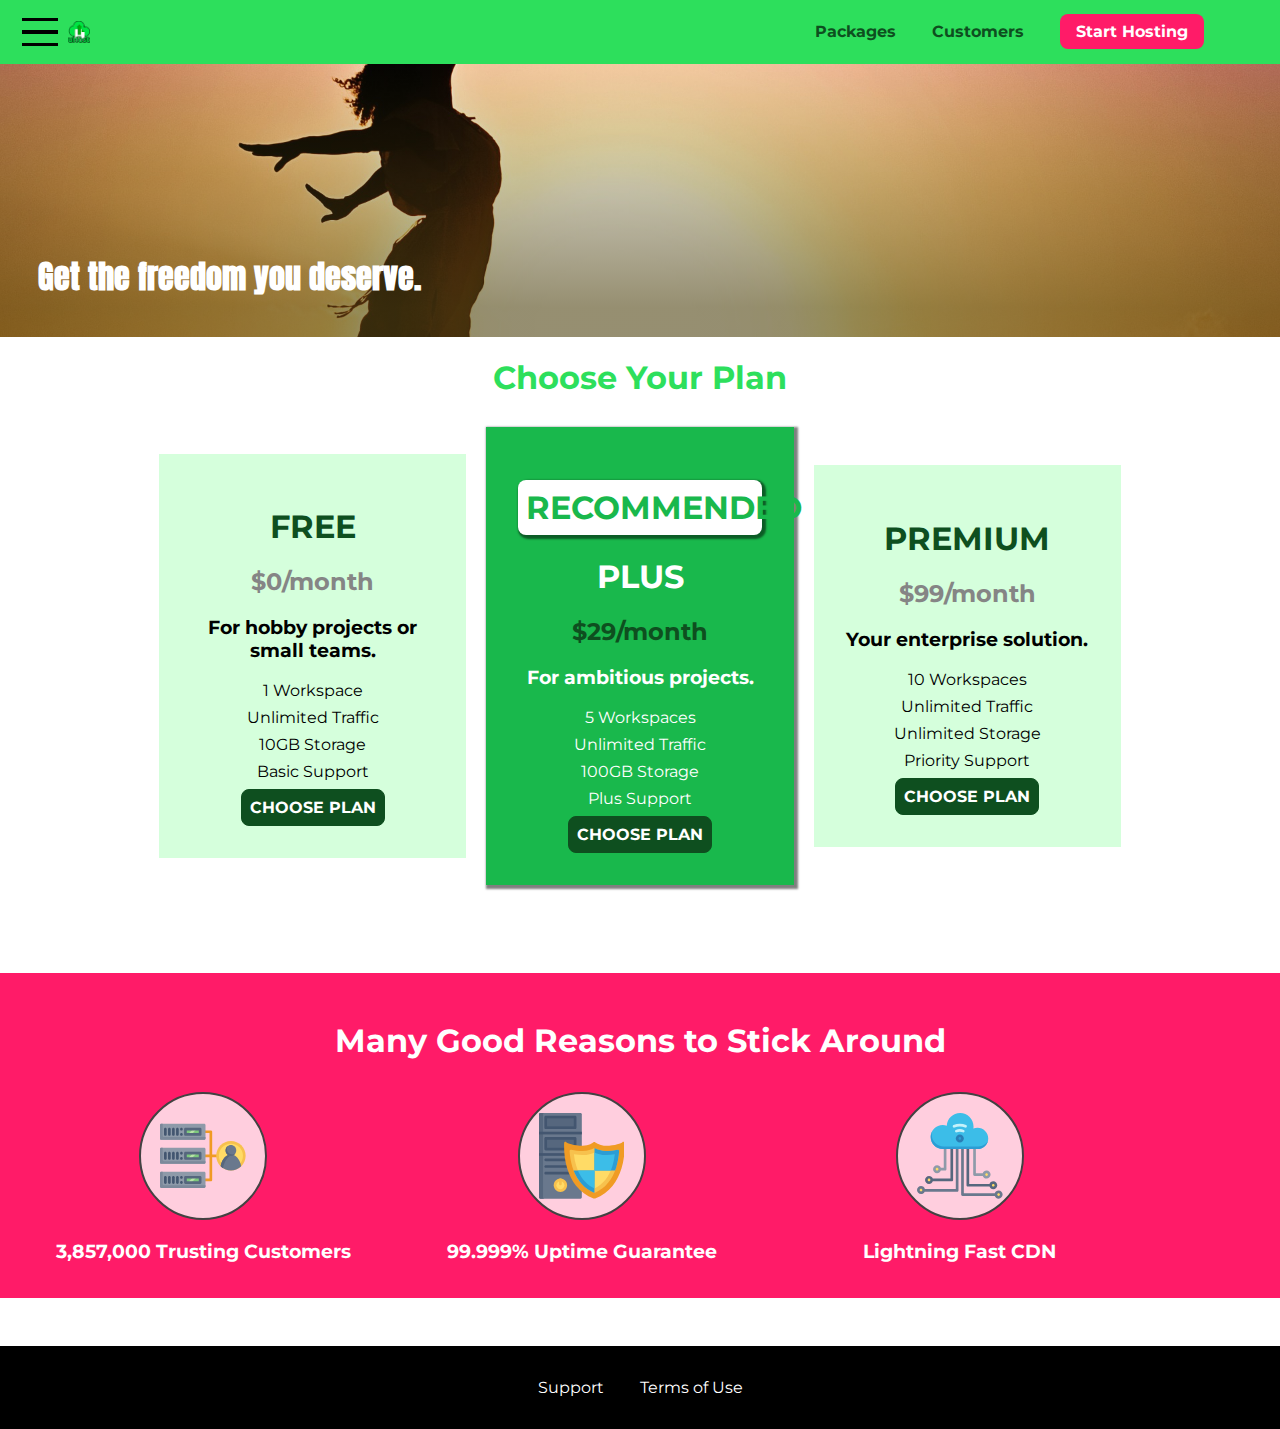
==== commit 487ef0d7: "JS added to all files" ====
--- a/index.html
+++ b/index.html
@@ -14,8 +14,20 @@
 
 <body>
     <div class="backdrop"></div>
+    <div class="modal">
+        <h1 class="modal__title">Do you want to continue?</h1>
+        <div class="modal__actions">
+            <a href="start-hosting/index.html" class="modal__action">Yes!</a>
+            <button class="modal__action modal__action--negative" type="button">No!</button>
+        </div>
+    </div>
     <header class="main-header">
         <div>
+            <button class="toggle-button">
+                <span class="toggle-button__bar"></span>
+                <span class="toggle-button__bar"></span>
+                <span class="toggle-button__bar"></span>
+            </button>
             <a href="index.html" class="main-header__brand">
                 <img src="./images/uhost-icon.png" alt="uHost - Your favorite hosting company">
             </a>
@@ -34,6 +46,19 @@
             </ul>
         </nav>
     </header>
+    <nav class="mobile-nav">
+        <ul class="mobile-nav__items">
+            <li class="mobile-nav__item">
+                <a href="packages/index.html">Packages</a>
+            </li>
+            <li class="mobile-nav__item">
+                <a href="customers/index.html">Customers</a>
+            </li>
+            <li class="mobile-nav__item mobile-nav__item--cta">
+                <a href="start-hosting/index.html">Start Hosting</a>
+            </li>
+        </ul>
+    </nav>
     <main>
         <section id="product-overview">
             <h1>Get the freedom you deserve.</h1>
@@ -231,6 +256,7 @@
             </ul>
         </nav>
     </footer>
+    <script src="shared.js"></script>
 </body>
 
 </html>--- a/shared.css
+++ b/shared.css
@@ -5,14 +5,15 @@
 body {
     font-family: 'Montserrat', sans-serif;
     margin: 0;
+    overflow-x: hidden;
 }
 
 .backdrop  {
-    position: absolute;
+    position: fixed;
     display: none;
     z-index: 100;
-    height: 100%;
-    width: 100%;
+    height: 100vh;
+    width: 100vw;
     background: rgba(0, 0, 0, 0.5);
     top: 0;
     left: 0;
@@ -32,6 +33,30 @@
     vertical-align: middle;
 }
 
+.toggle-button {
+    width: 3rem;
+    background: transparent;
+    border: none;
+    cursor: pointer;
+    padding-top: 0;
+    padding-bottom: 0;
+    vertical-align: middle;
+}
+
+    .toggle-button:focus {
+        outline: none;
+    }
+
+    .toggle-button__bar {
+        width: 100%;
+        height: 0.2rem;
+        background: black;
+        display: block;
+        margin: 0.6rem 0;
+    }
+
+
+
 .main-header__brand {
     color: #0e4f1f;
     text-decoration: none;
@@ -39,6 +64,7 @@
     font-size: 22px;
     height: 22px;
     display: inline-block;
+    vertical-align: middle;
 }
 
 .main-header__brand img {
@@ -49,7 +75,7 @@
 .main-nav {
     display: inline-block;
     text-align: right;
-    width: calc(100% - 74px);
+    width: calc(100% - 122px);
     vertical-align: middle;
 }
 
@@ -64,7 +90,8 @@
     margin: 0 16px;
 }
 
-.main-nav__item a {
+.main-nav__item a,
+.mobile-nav__item a {
     text-decoration: none;
     color: #0e4f1f;
     font-weight: bold;
@@ -77,7 +104,8 @@
     border-bottom: 5px solid white;
 }
 
-.main-nav__item--cta a {
+.main-nav__item--cta a,
+.mobile-nav__item--cta a {
     color: white;
     background: #ff1b68;
     padding: 8px 16px;
@@ -85,7 +113,9 @@
 }
 
 .main-nav__item--cta a:hover,
-.main-nav__item--cta a:active {
+.main-nav__item--cta a:active,
+.mobile-nav__item--cta a:hover,
+.mobile-nav__item--cta a:active {
     color: #ff1b68;
     background: white;
     border: none;
@@ -119,6 +149,34 @@
     color: #ccc;
 } 
 
+/* mobile-nav styling */
+.mobile-nav {
+    display: none;
+    position: fixed;
+    z-index: 101;
+    top: 0;
+    left: 0;
+    background: white;
+    width: 80%;
+    height: 100vh;
+}
+
+.mobile-nav__items {
+    width: 90%; 
+    height: 100%;
+    list-style: none;
+    margin: 10% auto;
+    padding: 0;
+    text-align: center;    
+}
+
+.mobile-nav__item {
+    margin: 1rem 0;
+}
+
+.mobile-nav__item a {
+    font-size: 1.5rem;
+}
 
 /* button styling */
 .button {
@@ -140,4 +198,8 @@
 
 .button:focus {
     outline: none;
+}
+
+.open {
+    display: block !important;
 }--- a/main.css
+++ b/main.css
@@ -3,12 +3,12 @@
     background-image: linear-gradient(to top, rgba(80, 68, 18, 0.6) 10%, transparent), url("images/freedom.jpg");
     /* background-image: radial-gradient(circle at top left, red, blue); */
     background-size: cover;
-    background-position: left 10% bottom 20%;
+    background-position: left 10% bottom 70%;
     background-repeat: no-repeat;
     background-origin: border-box;
     background-clip: border-box;
-    width: 100%;
-    height: 528px;
+    width: 100vw;
+    height: 33vh;
     padding: 0.6rem;
     margin-top: 2.5rem;
     position: relative;
@@ -124,3 +124,52 @@
     margin: auto;
     padding: 1.2rem;
 }
+
+.modal {
+    position: fixed;
+    display: none;
+    z-index: 200;
+    top: 20%;
+    left: 30%;
+    width: 40%;
+    background: white;
+    padding: 1rem;
+    border: 1px solid #ccc;
+    box-shadow: 1px 1px 1px rgba(0, 0, 0, 0.5);
+}
+
+.modal__title {
+    text-align: center;
+    margin: 0 0 1rem 0;   
+}
+
+.modal__actions {
+    text-align: center;
+}
+
+.modal__action {
+    border: 1px solid #0e4f1f;
+    background: #0e4f1f;
+    text-decoration: none;
+    color: white;
+    font: inherit;
+    padding: 0.5rem 1rem;
+    cursor: pointer;
+}
+
+.modal__action:hover,
+.modal__action:active {
+    background: #2ddf5c;
+    border-color: #2ddf5c;
+}
+
+.modal__action--negative {
+    background: red;
+    border-color: red;
+}
+
+.modal__action--negative:hover,
+.modal__action--negative:active {
+    background: #ff5454;
+    border-color: #ff5454;
+}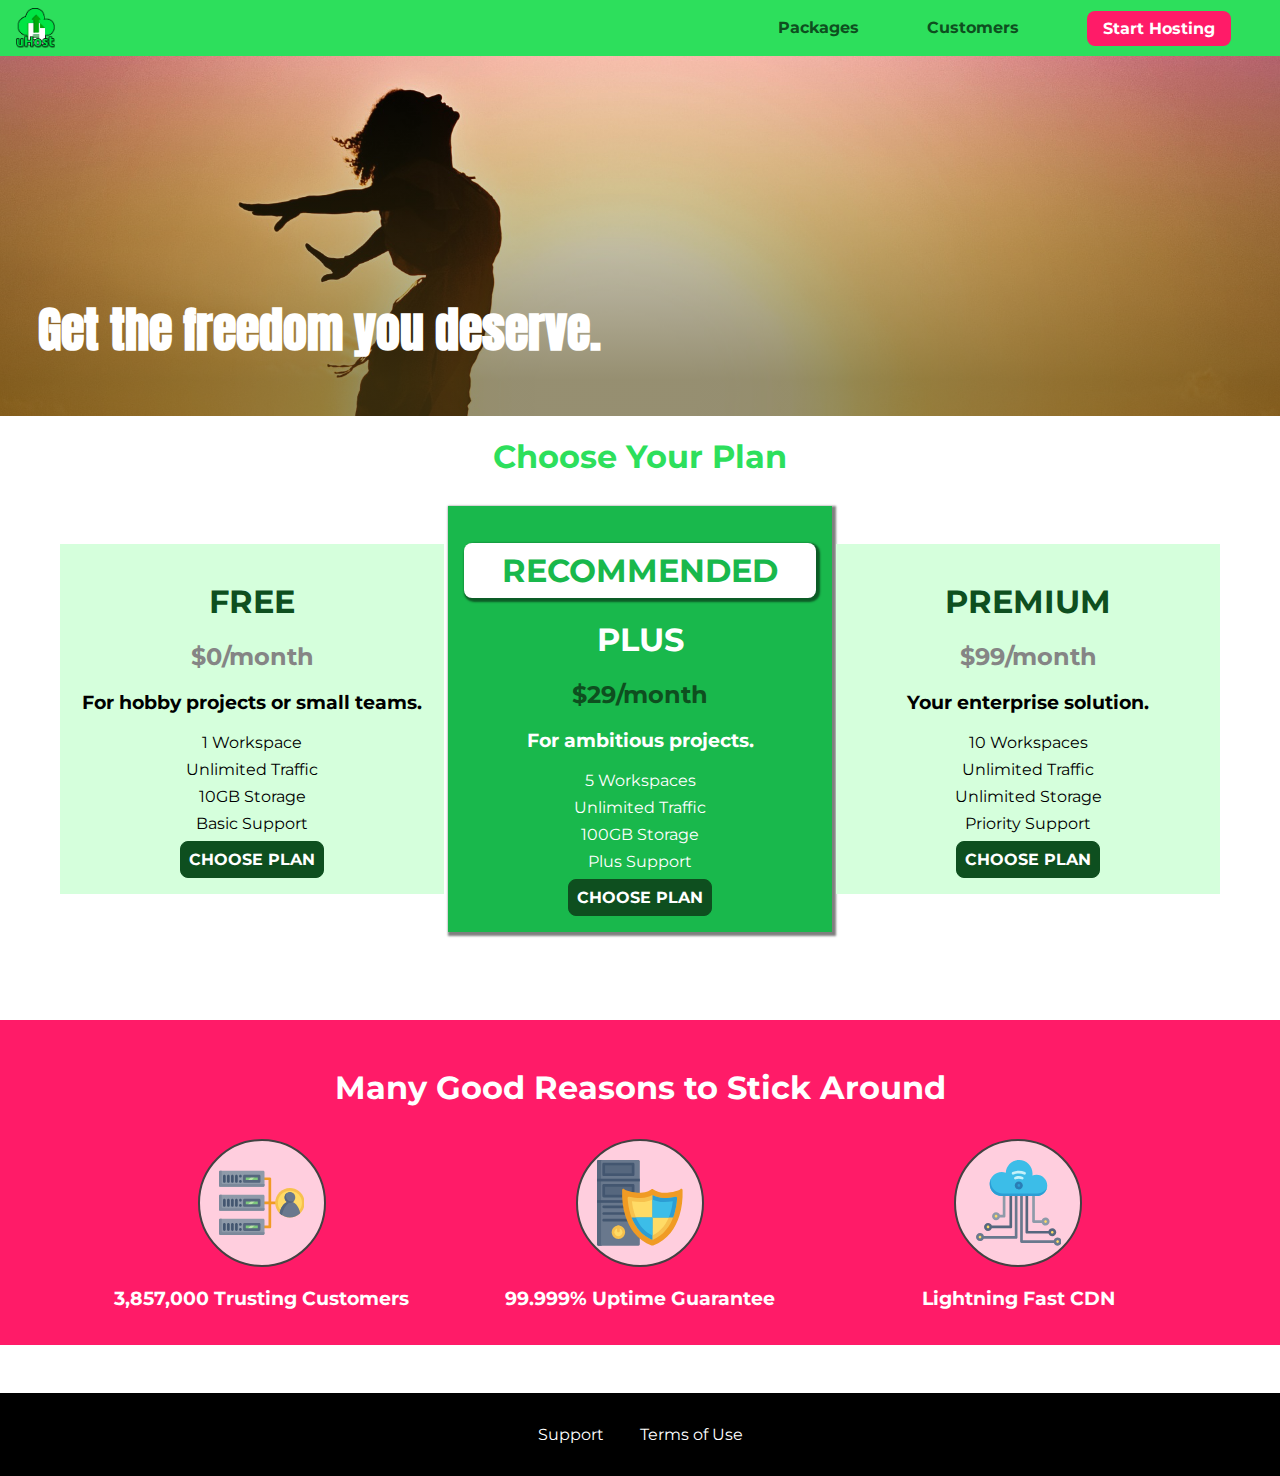
==== commit 269672a5: "responsive design added" ====
--- a/index.html
+++ b/index.html
@@ -4,6 +4,7 @@
 <head>
     <meta charset="UTF-8">
     <meta http-equiv="X-UA-Compatible" content="ie=edge">
+    <meta name="viewport" content="width=device-width, initial-scale=1.0">
     <title>uHost</title>
     <link rel="shortcut icon" href="favicon.png">
     <link href="https://fonts.googleapis.com/css?family=Anton" rel="stylesheet">
--- a/shared.css
+++ b/shared.css
@@ -8,7 +8,12 @@
     overflow-x: hidden;
 }
 
-.backdrop  {
+main {
+    min-height: calc(100vh - 3.5rem - 8em);
+    margin-top: 3.5rem;
+}
+
+.backdrop {
     position: fixed;
     display: none;
     z-index: 100;
@@ -22,13 +27,13 @@
 .main-header {
     width: 100%;
     background: #2ddf5c;
-    padding: 8px 16px;
+    padding: 0.5rem 1rem;
     position: fixed;
     z-index: 1;
-    top: 0px;
-}
-
-.main-header > div {
+    top: 0;
+}
+
+.main-header>div {
     display: inline-block;
     vertical-align: middle;
 }
@@ -43,40 +48,33 @@
     vertical-align: middle;
 }
 
-    .toggle-button:focus {
-        outline: none;
-    }
-
-    .toggle-button__bar {
-        width: 100%;
-        height: 0.2rem;
-        background: black;
-        display: block;
-        margin: 0.6rem 0;
-    }
-
-
+.toggle-button:focus {
+    outline: none;
+}
+
+.toggle-button__bar {
+    width: 100%;
+    height: 0.1rem;
+    background: white;
+    display: block;
+    margin: 0.6rem 0;
+}
 
 .main-header__brand {
     color: #0e4f1f;
     text-decoration: none;
     font-weight: bold;
-    font-size: 22px;
-    height: 22px;
+    height: 2.5rem;
     display: inline-block;
     vertical-align: middle;
 }
 
 .main-header__brand img {
-    /* height: 100%; */
     height: 100%;
 }
 
 .main-nav {
-    display: inline-block;
-    text-align: right;
-    width: calc(100% - 122px);
-    vertical-align: middle;
+    display: none;
 }
 
 .main-nav__items {
@@ -87,7 +85,7 @@
 
 .main-nav__item {
     display: inline-block;
-    margin: 0 16px;
+    margin: 0 2rem;
 }
 
 .main-nav__item a,
@@ -95,7 +93,7 @@
     text-decoration: none;
     color: #0e4f1f;
     font-weight: bold;
-    padding: 3px 0;
+    padding: 0.2rem 0;
 }
 
 .main-nav__item a:hover,
@@ -108,7 +106,7 @@
 .mobile-nav__item--cta a {
     color: white;
     background: #ff1b68;
-    padding: 8px 16px;
+    padding: 0.5rem 1rem;
     border-radius: 8px;
 }
 
@@ -123,8 +121,8 @@
 
 .main-footer {
     background: black;
-    padding: 32px;
-    margin-top: 48px;
+    padding: 2rem;
+    margin-top: 3rem;
 }
 
 .main-footer__links {
@@ -135,8 +133,8 @@
 }
 
 .main-footer__link {
-    display: inline-block;
-    margin: 0 16px;
+    display: block;
+    margin: 1rem 0;
 }
 
 .main-footer__link a {
@@ -147,9 +145,10 @@
 .main-footer__link a:hover,
 .main-footer__link a:active {
     color: #ccc;
-} 
+}
 
 /* mobile-nav styling */
+
 .mobile-nav {
     display: none;
     position: fixed;
@@ -162,12 +161,12 @@
 }
 
 .mobile-nav__items {
-    width: 90%; 
+    width: 90%;
     height: 100%;
     list-style: none;
     margin: 10% auto;
     padding: 0;
-    text-align: center;    
+    text-align: center;
 }
 
 .mobile-nav__item {
@@ -179,6 +178,7 @@
 }
 
 /* button styling */
+
 .button {
     background: #0e4f1f;
     color: white;
@@ -200,6 +200,32 @@
     outline: none;
 }
 
+.button[disabled] {
+    cursor: not-allowed;
+    border: #a1a1a1;
+    background: #ccc;
+    color: #a1a1a1;
+}
+
 .open {
     display: block !important;
+}
+
+@media (min-width: 40rem) {
+    .toggle-button {
+        display: none;
+    }
+    .main-nav {
+        display: inline-block;
+        text-align: right;
+        width: calc(100% - 44px);
+        vertical-align: middle;
+    }
+}
+
+@media (min-width: 40rem) {
+    .main-footer__link {
+        display: inline-block;
+        margin: 0 1rem;
+    }
 }--- a/main.css
+++ b/main.css
@@ -1,22 +1,17 @@
+/* product overview */
 #product-overview {
     /* background-image: linear-gradient(to top, rgba(80, 68, 18, 0.6) 10%, transparent); */
     background-image: linear-gradient(to top, rgba(80, 68, 18, 0.6) 10%, transparent), url("images/freedom.jpg");
     /* background-image: radial-gradient(circle at top left, red, blue); */
     background-size: cover;
-    background-position: left 10% bottom 70%;
+    background-position: center;
     background-repeat: no-repeat;
     background-origin: border-box;
     background-clip: border-box;
     width: 100vw;
     height: 33vh;
     padding: 0.6rem;
-    margin-top: 2.5rem;
     position: relative;
-}
-
-.section-title {
-    color: #2ddf5c;
-    text-align: center;
 }
 
 #product-overview h1 {
@@ -25,28 +20,27 @@
     position: absolute;
     bottom: 5%;
     left: 3%;
-}
-
-.plan__list {
-    width: 80%;
-    margin: auto;
-    text-align: center;
-}
+    font-size: 1.6rem;
+}
+
+
+.section-title {
+    color: #2ddf5c;
+    text-align: center;
+}
+
 
 .plan {
     background: #d5ffdc;
     text-align: center;
-    padding: 2rem;
-    margin: 0.5rem;
-    display: inline-block;
-    width: 30%;
-    vertical-align: middle;
+    padding: 1rem;
+    margin: 0.5rem 0;
+    width: 100%;
 }
 
 .plan--highlighted {
     background: #19b84c;
     color: white;
-    box-shadow: 2px 2px 2px 2px rgba(0, 0, 0, 0.5);
 }
 
 .plan__annotation {
@@ -97,15 +91,9 @@
 
 .key-features__list {
     list-style: none;
-    margin:0;
+    margin: 0;
     padding: 0;
-    text-align: middle;
-}
-
-.key-feature {
-    display: inline-block;
-    width: 30%;
-    vertical-align: top;
+    text-align: center;
 }
 
 .key-feature__description {
@@ -124,6 +112,7 @@
     margin: auto;
     padding: 1.2rem;
 }
+
 
 .modal {
     position: fixed;
@@ -140,7 +129,7 @@
 
 .modal__title {
     text-align: center;
-    margin: 0 0 1rem 0;   
+    margin: 0 0 1rem 0;
 }
 
 .modal__actions {
@@ -172,4 +161,44 @@
 .modal__action--negative:active {
     background: #ff5454;
     border-color: #ff5454;
+}
+
+/* media queries: change whne the condition is met */
+
+/* change font-size to 3rem when min-width is 40rem or larger */
+
+@media (min-width: 40rem) and (min-height: 40rem) {
+    #product-overview {
+        height: 40vh;
+        background-position: 50% 25%;
+    }
+    #product-overview h1 {
+        font-size: 3rem;
+    }
+}
+
+@media (min-width: 40rem) {
+    .plan__list {
+        width: 100%;
+        text-align: center;
+    }
+    .plan {
+        display: inline-block;
+        width: 30%;
+        vertical-align: middle;
+        min-width: 13rem;
+        max-width: 25rem;
+    }
+    .plan--highlighted {
+        box-shadow: 2px 2px 2px 2px rgba(0, 0, 0, 0.5);
+    }
+}
+
+@media (min-width: 40rem) {
+    .key-feature {
+        display: inline-block;
+        width: 30%;
+        vertical-align: top;
+        max-width: 25rem;
+    }
 }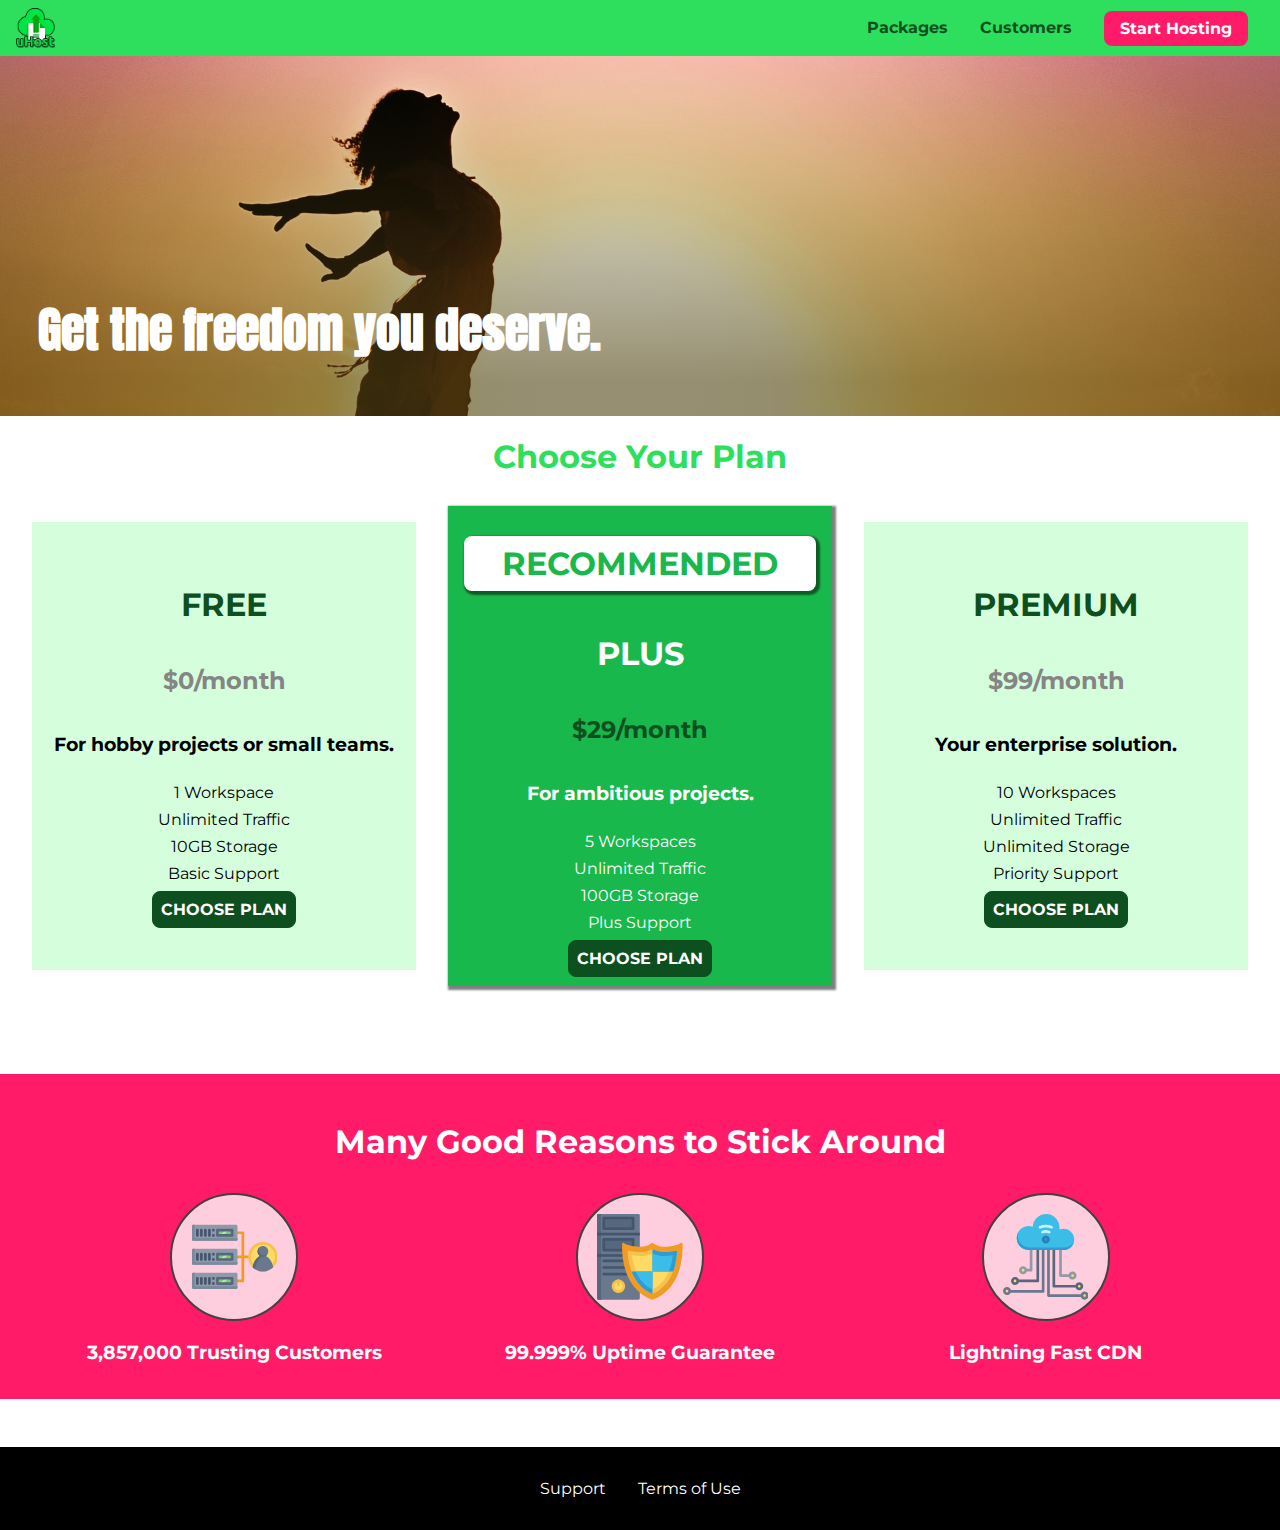
==== commit 41eb26e6: "grid transition animation added" ====
--- a/index.html
+++ b/index.html
@@ -7,8 +7,6 @@
     <meta name="viewport" content="width=device-width, initial-scale=1.0">
     <title>uHost</title>
     <link rel="shortcut icon" href="favicon.png">
-    <link href="https://fonts.googleapis.com/css?family=Anton" rel="stylesheet">
-    <link href="https://fonts.googleapis.com/css?family=Montserrat:400,700" rel="stylesheet">
     <link rel="stylesheet" type="text/css" href="shared.css">
     <link rel="stylesheet" type="text/css" href="main.css">
 </head>
--- a/shared.css
+++ b/shared.css
@@ -1,27 +1,48 @@
+@import url('https://fonts.googleapis.com/css?family=Roboto:400,900');
+@import url('https://fonts.googleapis.com/css?family=Anton');
+@import url('https://fonts.googleapis.com/css?family=Montserrat:400,700');
+
+:root {
+    /* defining variables */
+    --dark-green: #0e4f1f; 
+    --highlight-color: #ff1b68;
+}
+
 * {
     box-sizing: border-box;
 }
 
+html {
+    height: 100%;
+}
+
 body {
+    height: 100%;
     font-family: 'Montserrat', sans-serif;
     margin: 0;
-    overflow-x: hidden;
+    display: grid;
+    grid-template-rows: 3.5rem auto fit-content(8rem);
+    grid-template-areas: "header"
+                         "main"
+                         "footer";
+    /* padding-top: 3.5rem;  */
 }
 
 main {
-    min-height: calc(100vh - 3.5rem - 8em);
-    margin-top: 3.5rem;
+    grid-area: main;
 }
 
 .backdrop {
+    display: none;
+    opacity: 0;
     position: fixed;
-    display: none;
     z-index: 100;
     height: 100vh;
     width: 100vw;
     background: rgba(0, 0, 0, 0.5);
     top: 0;
     left: 0;
+    transition: opacity 0.2s linear;
 }
 
 .main-header {
@@ -31,11 +52,12 @@
     position: fixed;
     z-index: 1;
     top: 0;
-}
-
-.main-header>div {
-    display: inline-block;
-    vertical-align: middle;
+    display: -webkit-box;
+    display: -ms-flexbox;
+    display: -webkite-flex;
+    display: flex;
+    align-items: center;
+    justify-content: space-between;
 }
 
 .toggle-button {
@@ -64,13 +86,11 @@
     color: #0e4f1f;
     text-decoration: none;
     font-weight: bold;
+}
+
+.main-header__brand img {
     height: 2.5rem;
-    display: inline-block;
     vertical-align: middle;
-}
-
-.main-header__brand img {
-    height: 100%;
 }
 
 .main-nav {
@@ -81,11 +101,12 @@
     margin: 0;
     padding: 0;
     list-style: none;
+    display: flex;
+    justify-content: flex-end;
 }
 
 .main-nav__item {
-    display: inline-block;
-    margin: 0 2rem;
+    margin: 0 1rem;
 }
 
 .main-nav__item a,
@@ -102,6 +123,10 @@
     border-bottom: 5px solid white;
 }
 
+.main-nav__item--cta {
+    animation: wiggle 400ms 3s 8 none;
+}
+
 .main-nav__item--cta a,
 .mobile-nav__item--cta a {
     color: white;
@@ -123,18 +148,21 @@
     background: black;
     padding: 2rem;
     margin-top: 3rem;
+    grid-area: footer;
 }
 
 .main-footer__links {
     list-style: none;
     margin: 0;
     padding: 0;
-    text-align: center;
+    display: flex;
+    flex-direction: column;
+    align-items: center;
 }
 
 .main-footer__link {
     display: block;
-    margin: 1rem 0;
+    margin: 0.5rem 0;
 }
 
 .main-footer__link a {
@@ -150,8 +178,10 @@
 /* mobile-nav styling */
 
 .mobile-nav {
-    display: none;
     position: fixed;
+    display: block;
+    transform: translateX(-100%);
+    transition: transform 300ms ease-out 100ms; 
     z-index: 101;
     top: 0;
     left: 0;
@@ -161,12 +191,14 @@
 }
 
 .mobile-nav__items {
-    width: 90%;
     height: 100%;
     list-style: none;
-    margin: 10% auto;
     padding: 0;
-    text-align: center;
+    display: flex;
+    flex-direction: column;
+    align-items: center;
+    justify-content: center;
+    margin: 0;
 }
 
 .mobile-nav__item {
@@ -180,10 +212,10 @@
 /* button styling */
 
 .button {
-    background: #0e4f1f;
+    background: var(--dark-green, #0e4f1f);
     color: white;
     font: inherit;
-    border: 1.5px solid #0e4f1f;
+    border: 1.5px solid var(--dark-green, #0e4f1f);
     padding: 8px;
     border-radius: 8px;
     font-weight: bold;
@@ -193,7 +225,7 @@
 .button:hover,
 .button:active {
     background: white;
-    color: #0e4f1f;
+    color: var(--dark-green, #0e4f1f);
 }
 
 .button:focus {
@@ -209,6 +241,8 @@
 
 .open {
     display: block !important;
+    opacity: 1 !important;
+    transform: translateY(0) !important;
 }
 
 @media (min-width: 40rem) {
@@ -216,16 +250,30 @@
         display: none;
     }
     .main-nav {
-        display: inline-block;
-        text-align: right;
-        width: calc(100% - 44px);
-        vertical-align: middle;
+        display: flex;
     }
 }
 
 @media (min-width: 40rem) {
     .main-footer__link {
-        display: inline-block;
         margin: 0 1rem;
     }
+    .main-footer__links {
+        flex-direction: row;
+        justify-content: center;
+    }
+}
+
+@keyframes wiggle {
+    0% {
+        transform: rotateZ(0);
+    }
+    
+    50% {
+        transform: rotateZ(-10deg);
+    }
+
+    100% {
+        transform: rotateZ(10deg);
+    }
 }--- a/main.css
+++ b/main.css
@@ -116,7 +116,9 @@
 
 .modal {
     position: fixed;
-    display: none;
+    opacity: 0;
+    transform: translateY(-3rem);
+    transition: opacity 200ms ease-out 100ms, transform 500ms ease-out 100ms; 
     z-index: 200;
     top: 20%;
     left: 30%;
@@ -179,26 +181,35 @@
 
 @media (min-width: 40rem) {
     .plan__list {
+        display: flex;
         width: 100%;
         text-align: center;
+        justify-content: space-evenly;
+        align-items: center;
     }
     .plan {
-        display: inline-block;
+        display: flex;
+        flex-direction: column;
+        justify-content: center;
         width: 30%;
-        vertical-align: middle;
         min-width: 13rem;
         max-width: 25rem;
+        height: 28rem;
     }
     .plan--highlighted {
         box-shadow: 2px 2px 2px 2px rgba(0, 0, 0, 0.5);
+        height: 30rem;
     }
 }
 
 @media (min-width: 40rem) {
     .key-feature {
-        display: inline-block;
         width: 30%;
-        vertical-align: top;
         max-width: 25rem;
     }
+
+    .key-features__list {
+        display: flex;
+        justify-content: space-evenly;
+    }
 }